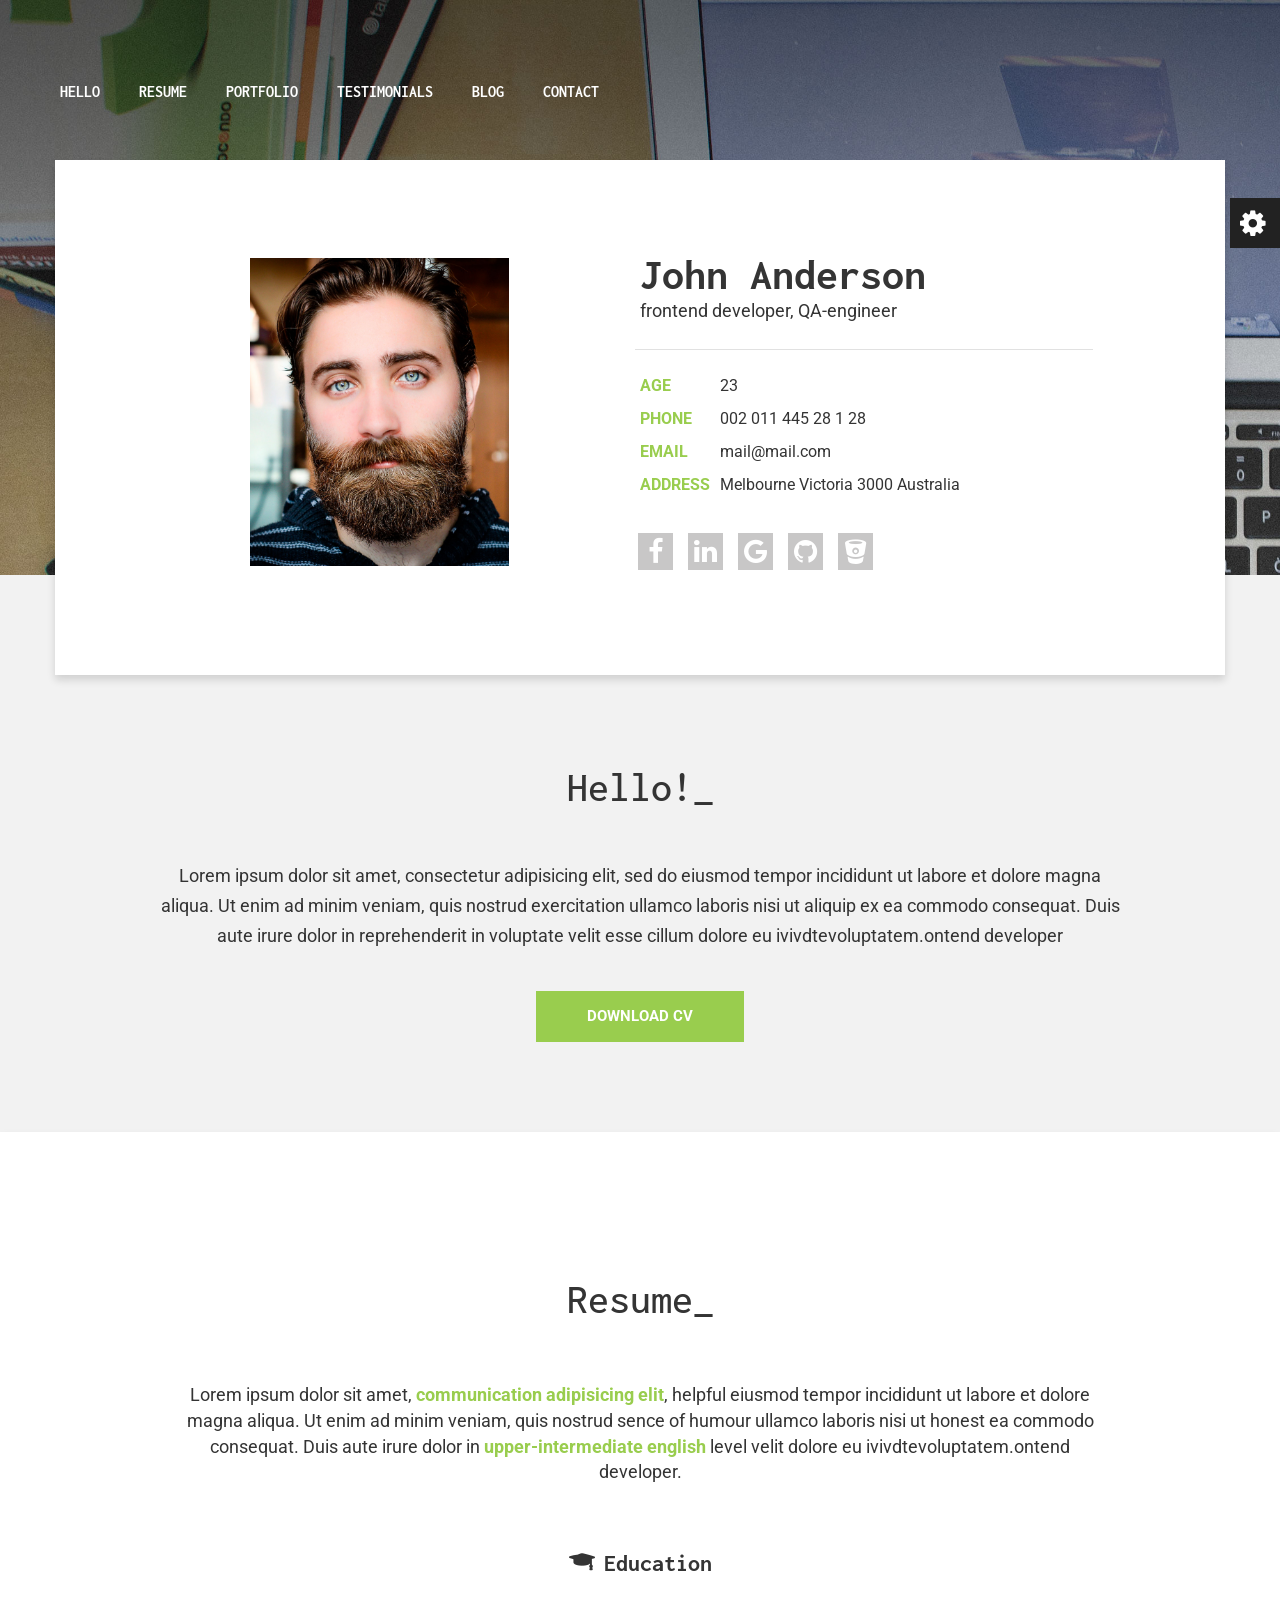
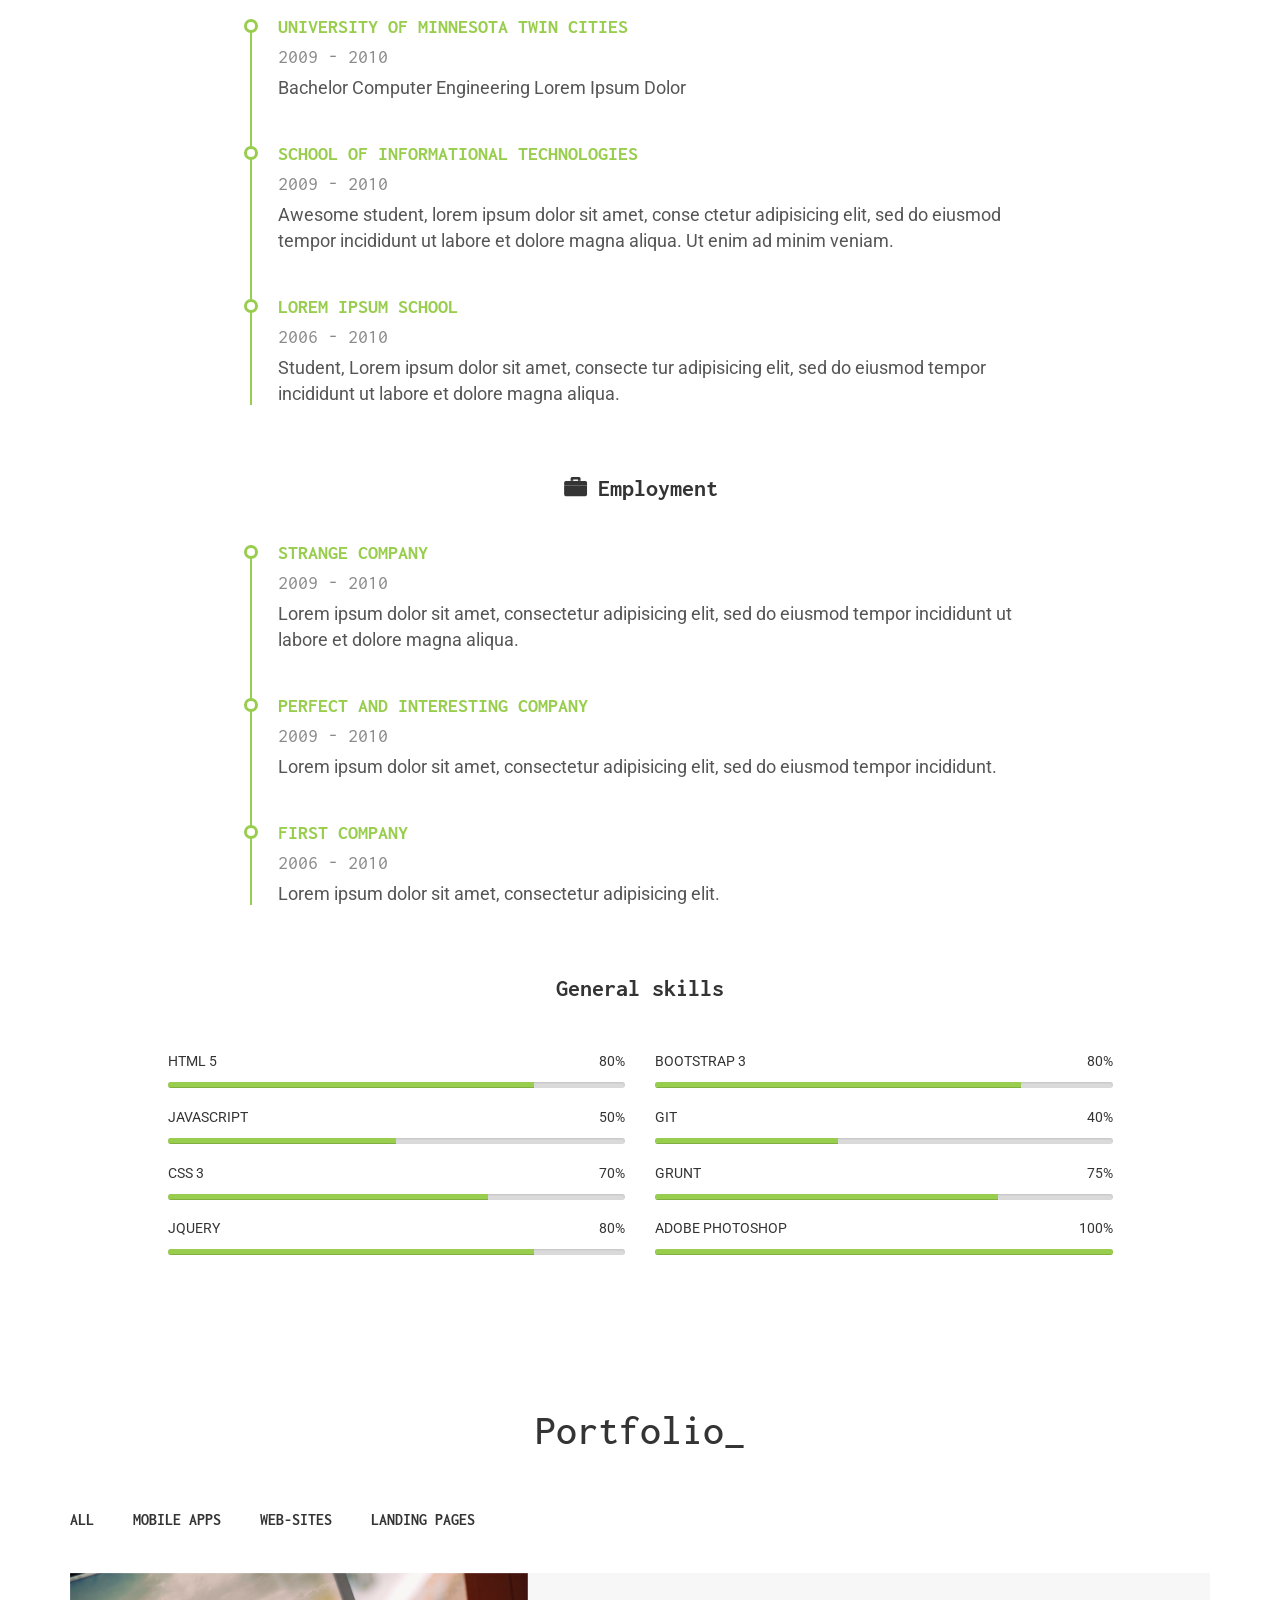
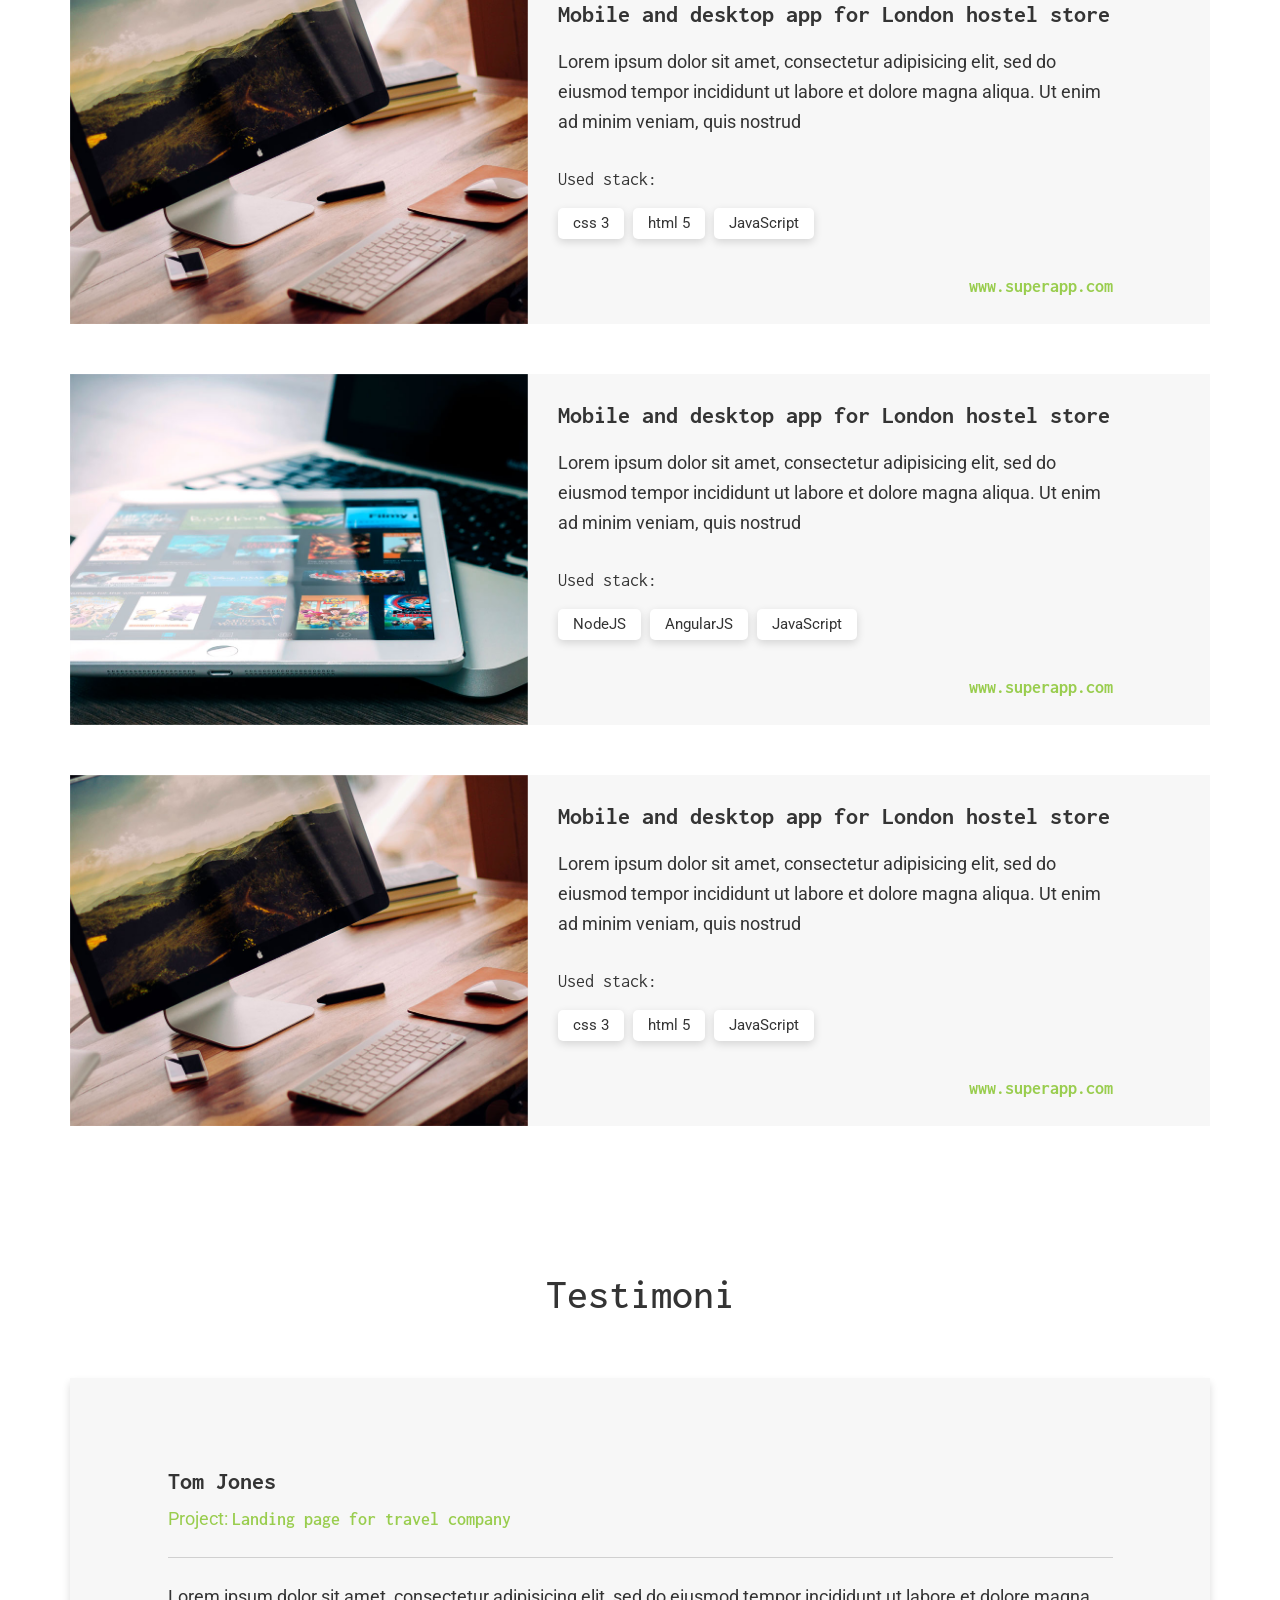
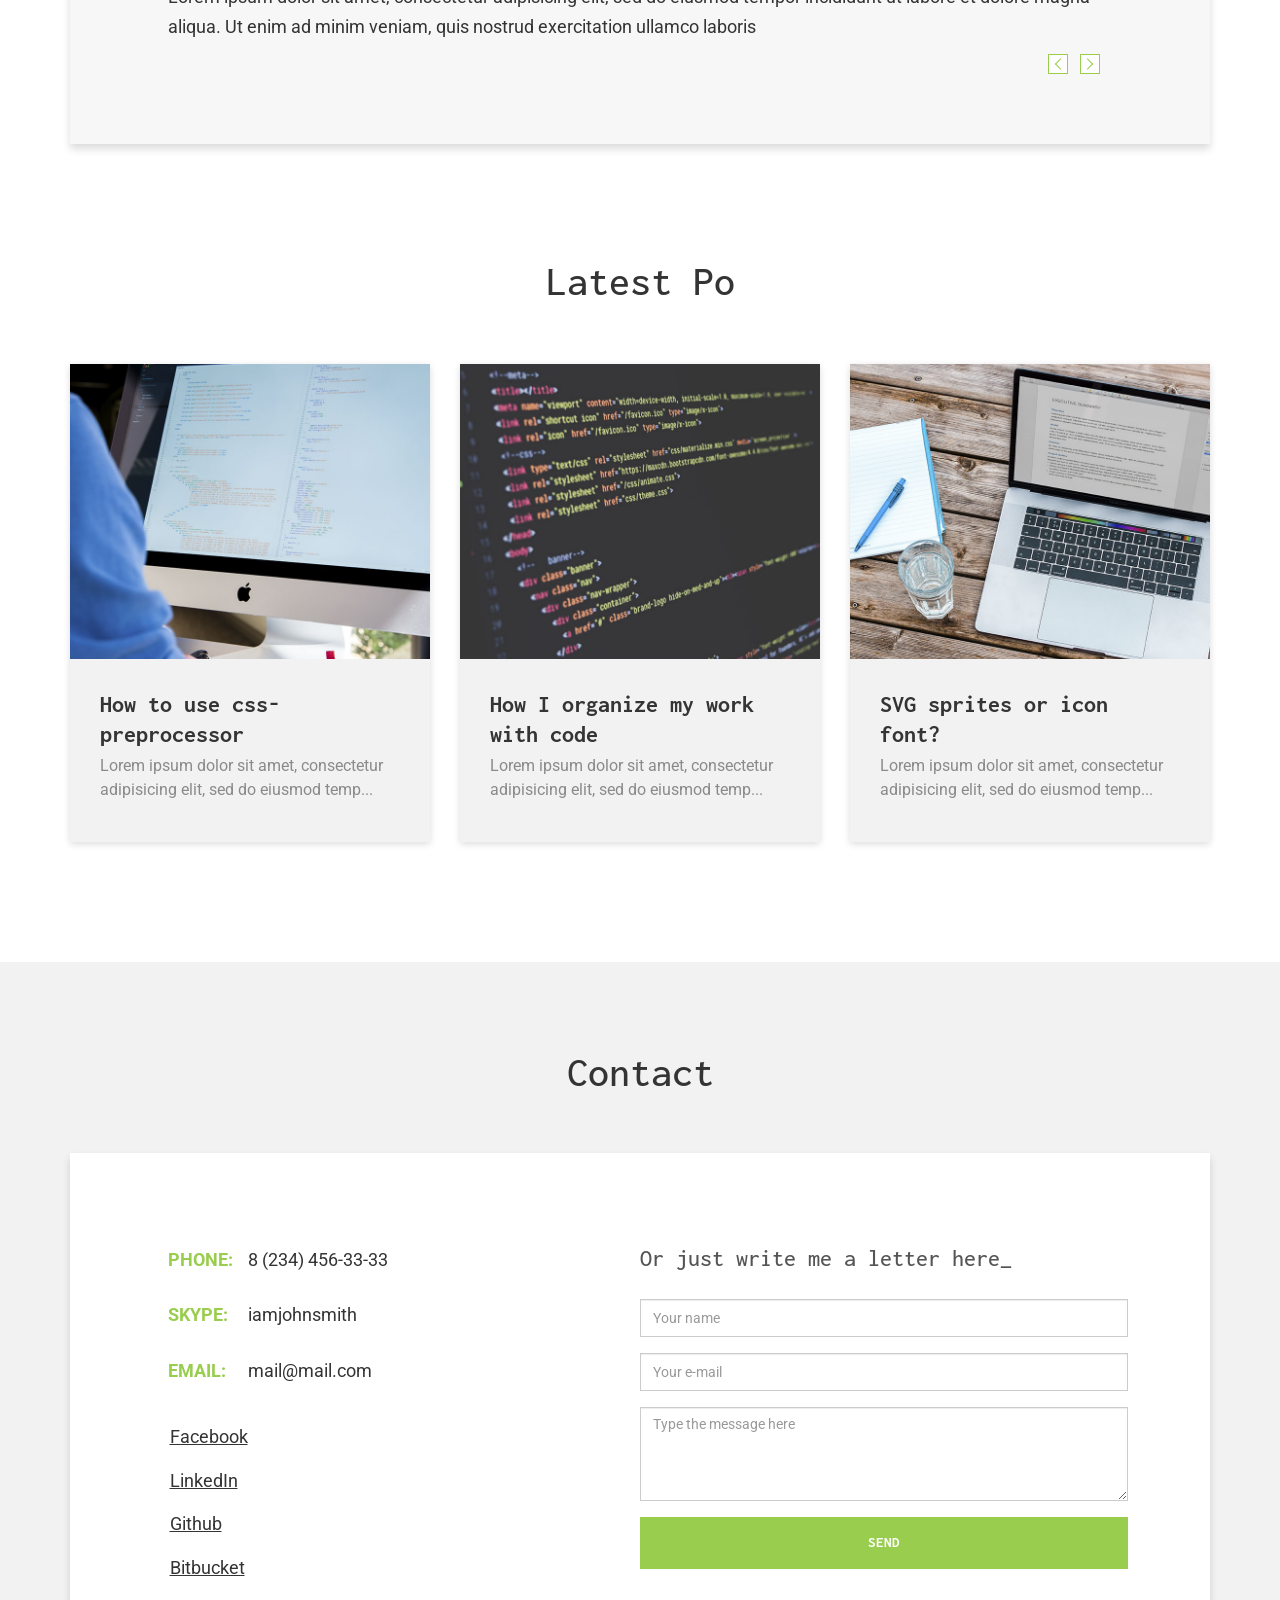
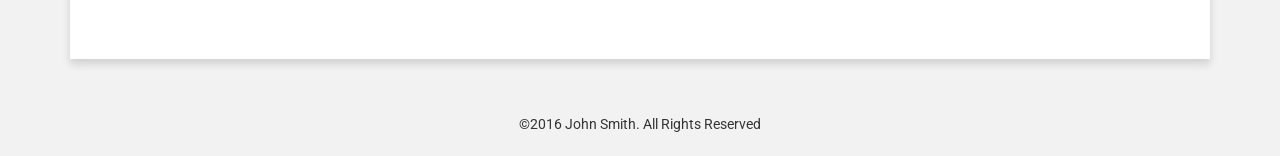
==== index.htm @ 1d76e01c "first commit" ====
<!DOCTYPE html>
<html lang="en">
<head>
  <meta charset="utf-8">
  <meta http-equiv="X-UA-Compatible" content="IE=edge">
  <meta name="viewport" content="width=device-width, initial-scale=1">
  <meta name="description" content="">
  <meta name="author" content="">

  <title>Freelancer - Start Bootstrap Theme</title>

  <!-- Custom Fonts -->
  <link href="https://fonts.googleapis.com/css?family=Inconsolata:400,700|Roboto:100,400,700" rel="stylesheet">

  <!--Change the desired color scheme here. We have violet, red, blue green and light green-->
  <link rel="stylesheet" href="css/lightgreen.css">
  <!--<link rel="alternate stylesheet" title="lightgreen" href="css/lightgreen.css">
  <link rel="alternate stylesheet" title="red" href="css/red.css">
  <link rel="alternate stylesheet" title="violet" href="css/violet.css">
  <link rel="alternate stylesheet" title="bluegreen" href="css/bluegreen.css">-->

  <!--Its magesty jQuery-->
  <script type="text/javascript" src="js/jquery.min.js"></script>

  <!-- Javascript for Bootstrap -->
  <script type="text/javascript" src="js/bootstrap.min.js"></script>

  <!-- Bootstrap validator -->
  <script type="text/javascript" src="js/validator.min.js"></script>

  <!-- Some vendor scripts -->
  <script src="js/jquery.waypoints.js" type="text/javascript"></script>

  <!-- ONLY FOR PREVIEW -->
  <script src="js/switcher.js" type="text/javascript"></script>

  <!-- Here is where out theme custom scripts live -->
  <script src="js/scripts.js" type="text/javascript"></script>

  <!-- HTML5 Shim and Respond.js IE8 support of HTML5 elements and media queries -->
  <!-- WARNING: Respond.js doesn't work if you view the page via file:// -->
  <!--[if lt IE 9]>
  <script src="https://oss.maxcdn.com/libs/html5shiv/3.7.0/html5shiv.js"></script>
  <script src="https://oss.maxcdn.com/libs/respond.js/1.4.2/respond.min.js"></script>
  <![endif]-->

</head>
<body class="index">
  <section id="menu" class="menu">
    <div class="menu__wrapper nav-fixed">
      <div class="container">
        <div class="row">
          <div class="menu-collapsed">
            <div class="bar visible-xs"></div>
            <nav>
              <ul>
                <li><a href="#hello">Hello</a></li>
                <li><a href="#resume">Resume</a></li>
                <li><a href="#portfolio">Portfolio</a></li>
                <li><a href="#testimonials">Testimonials</a></li>
                <li><a href="#blog">Blog</a></li>
                <li><a href="#contacts">Contact</a></li>
              </ul>
            </nav>
          </div>
        </div>
      </div>
    </div>
  </section>
  <section id="front" class="front">
    <div class="container">
      <div class="card   row">
        <div class="col-xs-10 col-xs-offset-1 col-sm-4 col-sm-offset-1 col-md-3 col-md-offset-2">
            <div class="row">
                <!-- <img class="front__image img-responsive" src="http://placehold.it/1487x1765" alt=""/> -->
                <img class="front__image img-responsive" src="img/img_portrait2.jpg" alt=""/>
            </div>
        </div>
        <div class="col-xs-10 col-xs-offset-1 col-sm-5 col-sm-offset-1 col-md-5 col-md-offset-1">
          <div class="row">
            <h1><strong>John Anderson</strong></h1>
            <p class="text-muted">frontend developer, QA-engineer</p>
          </div>
          <hr/>
          <div class="row">
            <dl class="dl-horizontal">
              <dt>Age</dt><dd>23</dd>
              <dt>Phone</dt><dd><a href="tel:00201144528128">002 011 445 28 1 28</a></dd>
              <dt>Email</dt><dd><a href="mailto:mail@mail.com">mail@mail.com</a></dd>
              <dt>Address</dt><dd>Melbourne Victoria 3000 Australia</dd>
            </dl>
          </div>
          <div class="row social_icons">
              <ul class="list-inline">
                  <li class="no_paddings">
                      <a href="https://www.facebook.com/" target="_blank">
                          <i class="fa fa-facebook fa-2x" aria-hidden="true"></i>
                      </a>
                  </li>
                  <li class="no_paddings">
                      <a href="https://www.linkedin.com/" target="_blank">
                          <i class="fa fa-linkedin fa-2x" aria-hidden="true"></i>
                      </a>
                  </li>
                  <li class="no_paddings">
                      <a href="https://plus.google.com/" target="_blank">
                          <i class="fa fa-google fa-2x" aria-hidden="true"></i>
                      </a>
                  </li>
                  <li class="no_paddings">
                      <a href="https://www.github.com/" target="_blank">
                          <i class="fa fa-github fa-2x" aria-hidden="true"></i>
                      </a>
                  </li>
                  <li class="no_paddings">
                      <a href="https://www.bitbucket.com/" target="_blank">
                          <i class="fa fa-bitbucket fa-2x" aria-hidden="true"></i>
                      </a>
                  </li>
              </ul>
          </div>
      </div>
      </div>
      <div class="row">
        <div id="hello" class="col-xs-10 col-xs-offset-1 intro_text">
          <h2 id="hello_header">Hello!_</h2>
          <div class="row">
            <p>
                Lorem ipsum dolor sit amet, consectetur adipisicing elit, sed do eiusmod tempor incididunt ut labore et dolore magna aliqua.
                Ut enim ad minim veniam, quis nostrud exercitation ullamco laboris nisi ut aliquip ex ea commodo consequat.
                Duis aute irure dolor in reprehenderit in voluptate velit esse cillum dolore eu ivivdtevoluptatem.ontend developer
            </p>
            <div class="download_cv_block">
              <a href="#" class="btn btn-primary">
                Download CV
              </a>
            </div>
          </div>
        </div>
      </div>
    </div>
  </section>

  <section id="resume" class="employment_and_edu_block">
    <div class="container">
      <h2 id="resume_header" class="text-center">Resume_</h2>
      <div class="row">
        <div class="col-xs-10 col-xs-offset-1">
          <p class="employment_and_edu_block__heading-text">
            Lorem ipsum dolor sit amet, <span class="accent_font">communication adipisicing elit</span>, helpful eiusmod tempor incididunt ut labore et dolore magna aliqua.
            Ut enim ad minim veniam, quis nostrud sence of humour ullamco laboris nisi ut honest ea commodo consequat.
            Duis aute irure dolor in <span class="accent_font">upper-intermediate english</span> level velit  dolore eu ivivdtevoluptatem.ontend developer.
          </p>
        </div>
      </div>
      <div class="row">
        <div class="education_info col-xs-8 col-xs-offset-2">
          <h3 class="resume-subheader resume-subheader--edu">Education</h3>
          <div class="cv-block">
            <h4 class="cv-block__header">University of Minnesota Twin Cities </h4>
            <p class="dates">
                2009 - 2010
            </p>
            <p>Bachelor Computer Engineering Lorem Ipsum Dolor</p>
          </div>
          <div class="cv-block">
            <h4 class="cv-block__header">School of Informational technologies</h4>
            <p class="dates">
                2009 - 2010
            </p>
            <p>Awesome student, lorem ipsum dolor sit amet, conse ctetur adipisicing elit, sed do eiusmod tempor incididunt ut labore et dolore magna aliqua. Ut enim ad minim veniam.</p>
          </div>

          <div class="cv-block">
            <h4 class="cv-block__header">Lorem Ipsum School</h4>
            <p class="dates">
                2006 - 2010
            </p>
            <p>Student, Lorem ipsum dolor sit amet, consecte tur adipisicing elit, sed do eiusmod tempor incididunt ut labore et dolore magna aliqua.</p>
          </div>
        </div>
        <div class="jobs-info col-xs-8 col-xs-offset-2">
          <h3 class="resume-subheader resume-subheader--jobs">Employment</h3>
          <div class="cv-block">
            <h4 class="cv-block__header">Strange company</h4>
            <p class="dates">
                2009 - 2010
            </p>
            <p>Lorem ipsum dolor sit amet, consectetur adipisicing elit, sed do eiusmod tempor incididunt ut labore et dolore magna aliqua.</p>
          </div>
          <div class="cv-block">
            <h4 class="cv-block__header">Perfect and Interesting company</h4>
            <p class="dates">
                2009 - 2010
            </p>
            <p>Lorem ipsum dolor sit amet, consectetur adipisicing elit, sed do eiusmod tempor incididunt.</p>
          </div>
          <div class="cv-block">
            <h4 class="cv-block__header">First company</h4>
            <p class="dates">
                2006 - 2010
            </p>
            <p>Lorem ipsum dolor sit amet, consectetur adipisicing elit.</p>
          </div>
        </div>
      </div>

      <div class="skill-set row   js-skill-set">
        <h3 class="skill-set__header">General skills</h3>
        <div class="col-xs-10 col-xs-offset-1 col-sm-5 col-sm-offset-1">
          <div class="progress_skill">
            <div>
              <p>
                <span class="skill_item">HTML 5</span>
                <span class="skill_value">80%</span>
              </p>
            </div>
            <div>
              <div class="progress">
                <div class="progress-bar" role="progressbar" aria-valuenow="80" aria-valuemin="0" aria-valuemax="100">
                </div>
              </div>
            </div>
          </div>
          <div class="progress_skill">
            <div>
              <p>
                <span class="skill_item">JavaScript</span>
                <span class="skill_value">50%</span>
              </p>
            </div>
            <div>
              <div class="progress">
                <div class="progress-bar" role="progressbar" aria-valuenow="50" aria-valuemin="0" aria-valuemax="100">
                </div>
              </div>
            </div>
          </div>
          <div class="progress_skill">
            <div>
              <p>
                <span class="skill_item">CSS 3</span>
                <span class="skill_value">70%</span>
              </p>
            </div>
            <div>
              <div class="progress">
                <div class="progress-bar" role="progressbar" aria-valuenow="70" aria-valuemin="0" aria-valuemax="100">
                </div>
              </div>
            </div>
          </div>

          <div class="progress_skill">
            <div>
              <p>
                <span class="skill_item">jQuery</span>
                <span class="skill_value">80%</span>
              </p>
            </div>
            <div>
              <div class="progress">
                <div class="progress-bar" role="progressbar" aria-valuenow="80" aria-valuemin="0" aria-valuemax="100" >
                </div>
              </div>
            </div>
          </div>
        </div>
        <div class="col-xs-10 col-xs-offset-1 col-sm-5 col-sm-offset-0">

          <div class="progress_skill">
            <div>
              <p>
                <span class="skill_item">Bootstrap 3</span>
                <span class="skill_value">80%</span>
              </p>
            </div>
            <div>
              <div class="progress">
                <div class="progress-bar" role="progressbar" aria-valuenow="80" aria-valuemin="0" aria-valuemax="100">
                </div>
              </div>
            </div>
          </div>

          <div class="progress_skill">
            <div>
              <p>
                <span class="skill_item">Git</span>
                <span class="skill_value">40%</span>
              </p>
            </div>
            <div>
              <div class="progress">
                <div class="progress-bar" role="progressbar" aria-valuenow="40" aria-valuemin="0" aria-valuemax="100" >
                </div>
              </div>
            </div>
          </div>

          <div class="progress_skill">
            <div>
              <p>
                <span class="skill_item">Grunt</span>
                <span class="skill_value">75%</span>
              </p>
            </div>
            <div>
              <div class="progress">
                <div class="progress-bar" role="progressbar" aria-valuenow="75" aria-valuemin="0" aria-valuemax="100">
                </div>
              </div>
            </div>
          </div>

          <div class="progress_skill">
            <div>
              <p>
                <span class="skill_item">Adobe Photoshop</span>
                <span class="skill_value">100%</span>
              </p>
            </div>
            <div>
              <div class="progress">
                <div class="progress-bar" role="progressbar" aria-valuenow="100" aria-valuemin="0" aria-valuemax="100">
                </div>
              </div>
            </div>
          </div>
        </div>
      </div>
    </div>
  </section>

  <section id="portfolio" class="portfolio_block">
    <div class="container">
      <div class="row">
        <div class="col-xs-12">
          <h2 id="portfolio_header" class="text-center">Portfolio_</h2>
          <div class="portfolio_menu row">
              <div class="col-xs-12">
                  <ul class="list-inline list-unstyled">
                      <li><a href="#" data-portfolio-target-tag="all">All</a></li>
                      <li><a href="#" data-portfolio-target-tag="mobile apps">Mobile apps</a></li>
                      <li><a href="#" data-portfolio-target-tag="web-sites">Web-sites</a></li>
                      <li><a href="#" data-portfolio-target-tag="landing-pages">Landing pages</a></li>
                  </ul>
              </div>
          </div>

          <div class="portfolio_items">
            <div class="item row   js-portfolio-item" data-portfolio-tag="web-sites">
              <div class="item__bg"></div>
              <div class="portfolio_pic col-xs-12 col-sm-5">
                <div class="hover-mask">
                  <a href="#" title="" data-toggle="modal" data-target="#portfolio-modal">
                    <img class="img-responsive" src="img/portfolio-proj-1.jpg" alt=""/>
                    <!-- <img class="img-responsive" src="http://placehold.it/938x719" alt=""/> -->
                    <h2><i class="fa fa-search-plus" aria-hidden="true"></i></h2>
                  </a>
                </div>
              </div>
              <div class="portfolio_details col-xs-12 col-sm-6">
                <h3 class="portfolio_title">Mobile and desktop app for London hostel store</h3>
                <p class="portfolio_description">
                  Lorem ipsum dolor sit amet, consectetur adipisicing elit,
                  sed do eiusmod tempor incididunt ut labore et dolore magna aliqua. Ut enim ad minim veniam, quis nostrud
                </p>
                <div class="portfolio_stack">
                  <p>Used stack:</p>
                  <ul class="list-inline">
                    <li>css 3</li>
                    <li>html 5</li>
                    <li>JavaScript</li>
                  </ul>
                </div>
                <a class="portfolio_link" href="http://www.superapp.com" target="_blank">www.superapp.com</a>
              </div>
            </div>
            <div class="item row   js-portfolio-item" data-portfolio-tag="mobile apps">
              <div class="item__bg"></div>
              <div class="portfolio_pic col-xs-12 col-sm-5">
                <div class="hover-mask">
                  <a href="#" title="" data-toggle="modal" data-target="#portfolio-modal">
                    <img class="img-responsive" src="img/portfolio-proj-2.jpg" alt=""/>
                    <!-- <img class="img-responsive" src="http://placehold.it/938x719" alt=""/> -->
                    <h2><i class="fa fa-search-plus" aria-hidden="true"></i></h2>
                  </a>
                </div>
              </div>
              <div class="portfolio_details col-xs-12 col-sm-6">
                <h3 class="portfolio_title">Mobile and desktop app for London hostel store</h3>
                <p class="portfolio_description">
                  Lorem ipsum dolor sit amet, consectetur adipisicing elit,
                  sed do eiusmod tempor incididunt ut labore et dolore magna aliqua. Ut enim ad minim veniam, quis nostrud
                </p>
                <div class="portfolio_stack">
                  <p>Used stack:</p>
                  <ul class="list-inline">
                    <li>NodeJS</li>
                    <li>AngularJS</li>
                    <li>JavaScript</li>
                  </ul>
                </div>
                <a class="portfolio_link" href="http://www.superapp.com" target="_blank">www.superapp.com</a>
              </div>
            </div>
            <div class="item row   js-portfolio-item" data-portfolio-tag="landing-pages">
              <div class="item__bg"></div>
              <div class="portfolio_pic col-xs-12 col-sm-5">
                <div class="hover-mask">
                  <a href="#" title="" data-toggle="modal" data-target="#portfolio-modal">
                    <img class="img-responsive" src="img/portfolio-proj-1.jpg" alt=""/>
                    <!-- <img class="img-responsive" src="http://placehold.it/938x719" alt=""/> -->
                    <h2><i class="fa fa-search-plus" aria-hidden="true"></i></h2>
                  </a>
                </div>
              </div>
              <div class="portfolio_details col-xs-12 col-sm-6">
                <h3 class="portfolio_title">Mobile and desktop app for London hostel store</h3>
                <p class="portfolio_description">
                  Lorem ipsum dolor sit amet, consectetur adipisicing elit,
                  sed do eiusmod tempor incididunt ut labore et dolore magna aliqua. Ut enim ad minim veniam, quis nostrud
                </p>
                <div class="portfolio_stack">
                  <p>Used stack:</p>
                  <ul class="list-inline">
                    <li>css 3</li>
                    <li>html 5</li>
                    <li>JavaScript</li>
                  </ul>
                </div>
                <a class="portfolio_link" href="http://www.superapp.com" target="_blank">www.superapp.com</a>
              </div>
            </div>
          </div>
        </div>
      </div>
    </div>
  </section>

  <section id="testimonials" class="testimonials_block">
    <div class="container">
      <h2 id="testimonials_header" class="text-center">Testimonials_</h2>
      <div class="card">
        <div id="reviews" class="reviews row">
          <div class="review col-xs-10 col-xs-offset-1">
            <h3 class="reviewer">Tom Jones</h3>
            <p class="review_project">Project: <a href="#" class="accent_font">Landing page for travel company</a></p>
            <hr/>
            <div class="review_text">
              <p>
                Lorem ipsum dolor sit amet, consectetur adipisicing elit, sed do eiusmod tempor incididunt ut labore et dolore magna aliqua.
                Ut enim ad minim veniam, quis nostrud exercitation ullamco laboris
              </p>
            </div>
          </div>
          <div class="review col-xs-10 col-xs-offset-1">
            <h3 class="reviewer">Martha Hanx</h3>
            <p class="review_project">Project: <a href="#" class="accent_font">Viper-pit reverse-engineering</a></p>
            <hr/>
            <div class="review_text">
              <p>
                Lorem ipsum dolor sit amet, consectetur adipisicing elit, sed do eiusmod tempor incididunt ut labore et dolore magna aliqua.
                Ut enim ad minim veniam, quis nostrud exercitation ullamco laboris and Lorem ipsum dolor sit amet, consectetur adipisicing elit, sed do eiusmod tempor incididunt ut labore et dolore magna aliqua.
                Ut enim ad minim veniam, quis nostrud exercitation ullamco laboris
              </p>
            </div>
          </div>
        </div>
        <div class="review_buttons">
          <div class="col-xs-10 col-xs-offset-1 text-right">
            <a class="review-btn review-btn--left   js-review-btn-left">
              <span class="review-btn__arrow review-btn__arrow--top"></span>
              <span class="review-btn__arrow review-btn__arrow--bottom"></span>
            </a>
            <a class="review-btn review-btn--right   js-review-btn-right">
              <span class="review-btn__arrow review-btn__arrow--top"></span>
              <span class="review-btn__arrow review-btn__arrow--bottom"></span>
            </a>
          </div>
        </div>
      </div>
    </div>
  </section>

  <section id="blog" class="blog_block">
    <div class="container">
      <h2 id="blog_header" class="blog_block__header text-center">Latest Posts_</h2>
    </div>
    <div class="container">
      <div class="row">
        <div class="col-md-4 col-sm-6">
          <a href="blog.html" class="blog-card">
            <figure class="blog-card__image">
              <img src="img/blog-1.jpg" alt="">
              <!-- <img src="http://placehold.it/1487x1765" alt=""> -->
            </figure>
            <div class="blog-card__body">
              <h4 class="blog-card__header">
                How to use css-preprocessor
              </h4>
              <p class="blog-card__text">
                Lorem ipsum dolor sit amet, consectetur adipisicing elit, sed do eiusmod temp...
              </p>
            </div>
          </a>
        </div>
        <div class="col-md-4 col-sm-6">
          <a href="blog.html" class="blog-card">
            <figure class="blog-card__image">
              <img src="img/blog-2.jpg" alt="">
              <!-- <img src="http://placehold.it/1487x1765" alt=""> -->
            </figure>
            <div class="blog-card__body">
              <h4 class="blog-card__header">
                How I organize my work with code
              </h4>
              <p class="blog-card__text">
                Lorem ipsum dolor sit amet, consectetur adipisicing elit, sed do eiusmod temp...
              </p>
            </div>
          </a>
        </div>
        <div class="col-md-4 col-sm-6">
          <a href="blog.html" class="blog-card">
            <figure class="blog-card__image">
              <img src="img/blog-3.jpg" alt="">
              <!-- <img src="http://placehold.it/1487x1765" alt=""> -->
            </figure>
            <div class="blog-card__body">
              <h4 class="blog-card__header">
                SVG sprites or icon </br> font?
              </h4>
              <p class="blog-card__text">
                Lorem ipsum dolor sit amet, consectetur adipisicing elit, sed do eiusmod temp...
              </p>
            </div>
          </a>
        </div>
      </div>
    </div>
  </section>

  <section id="contacts" class="contacts_block">
    <div class="container">
      <h2 id="contacts_header" class="text-center header_color_special">Contact me_</h2>
      <div class="card">
        <div class="reviews row">
          <div class="contacts_links col-xs-10 col-xs-offset-1 col-sm-5 col-sm-offset-1 col-md-4">
            <div class="row">
              <div class="col-xs-7 col-sm-12">
                <dl class="dl-horizontal">
                  <dt>Phone:</dt><dd><a href="tel:82344563333">8 (234) 456-33-33</a></dd>
                  <dt>Skype:</dt><dd><a href="skype:iamjohnsmith">iamjohnsmith</a></dd>
                  <dt>Email:</dt><dd><a href="mailto:mail@mail.com">mail@mail.com</a></dd>
                </dl>
              </div>
              <div class="col-xs-5 col-sm-12 social_links">
                <ul class="list-unstyled text-xs-right text-sm-left">
                  <li><a href="#">Facebook</a></li>
                  <li><a href="#">LinkedIn</a></li>
                  <li><a href="#">Github</a></li>
                  <li><a href="#">Bitbucket</a></li>
                </ul>
              </div>
            </div>
          </div>
          <div class="contact_form contact_form col-xs-10 col-xs-offset-1 col-sm-5 col-sm-offset-0 col-md-5 col-md-offset-1">
            <div class="row">
              <h3>Or just write me a letter here_</h3>
            </div>
            <div class="row">
              <form id="contact-form" method="get" action="/mail.php" class="form-horizontal" data-toggle="validator" data-disable="false">
                <div class="form-group">
                  <div class="col-xs-12">
                    <input type="text" id="name-input" name="name" class="form-control" placeholder="Your name" data-error="Please, enter your name" required>
                    <div class="help-block with-errors"></div>
                  </div>
                </div>
                <div class="form-group">
                  <div class="col-xs-12">
                    <input type="email" id="email-input" name="e-mail" class="form-control" placeholder="Your e-mail"  data-required-error="Please, enter your email" data-error="Please, enter your email as 'mail@mail.com'" required>
                    <div class="help-block with-errors"></div>
                  </div>
                </div>
                <div class="form-group">
                  <div class="col-xs-12">
                    <textarea class="form-control" id="message-input" name="message" placeholder="Type the message here" rows="4" data-error="Please, enter your message" required></textarea>
                    <div class="help-block with-errors"></div>
                  </div>
                </div>
                <div class="form-group">
                  <div class="col-xs-12">
                    <input type="submit" class="btn btn-primary btn-block" value="Send">
                    <div id="form-submit-errors" class="help-block with-errors"></div>
                  </div>
                </div>
              </form>
            </div>
          </div>
        </div>
      </div>
    </div>
  </section>

  <footer class="footer">
      <div class="container">
          <div>
              <div class="row">
                  <div class="col-xs-12">
                      <p class="small text-center">&copy;2016 John Smith. All Rights Reserved</p>
                  </div>
              </div>
          </div>
      </div>
  </footer>

  <div class="modal fade" id="portfolio-modal" tabindex="-1" role="dialog" aria-labelledby="portfolio-modal-label">
      <div class="modal-dialog" role="document">
          <div class="modal-content">
              <div class="modal-header">
                  <button type="button" class="close" data-dismiss="modal" aria-label="Close"><span aria-hidden="true">&times;</span></button>
              </div>
              <div class="modal-body">
                  <div class="row">
                      <div class="col-xs-12">
                          <h3 class="modal-title" id="portfolio-modal-label"></h3>
                      </div>
                  </div>

                  <div class="row">
                      <div class="col-xs-12 portfolio_modal_pic">
                           <img class="img-responsive" src="" alt=""/>
                      </div>
                      <div class="col-xs-12">
                          <p class="portfolio_description"></p>
                      </div>
                      <div class="col-xs-12">
                        <a class="portfolio_link" href="#" target="_blank"></a>
                      </div>
                  </div>
              </div>
              <div class="modal-footer">
                  <div class="portfolio_stack">
                      <p class="portfolio_stack_text">Used stack:</p>
                      <ul class="list-inline"></ul>
                  </div>
              </div>
          </div>
      </div>
  </div>

</body>
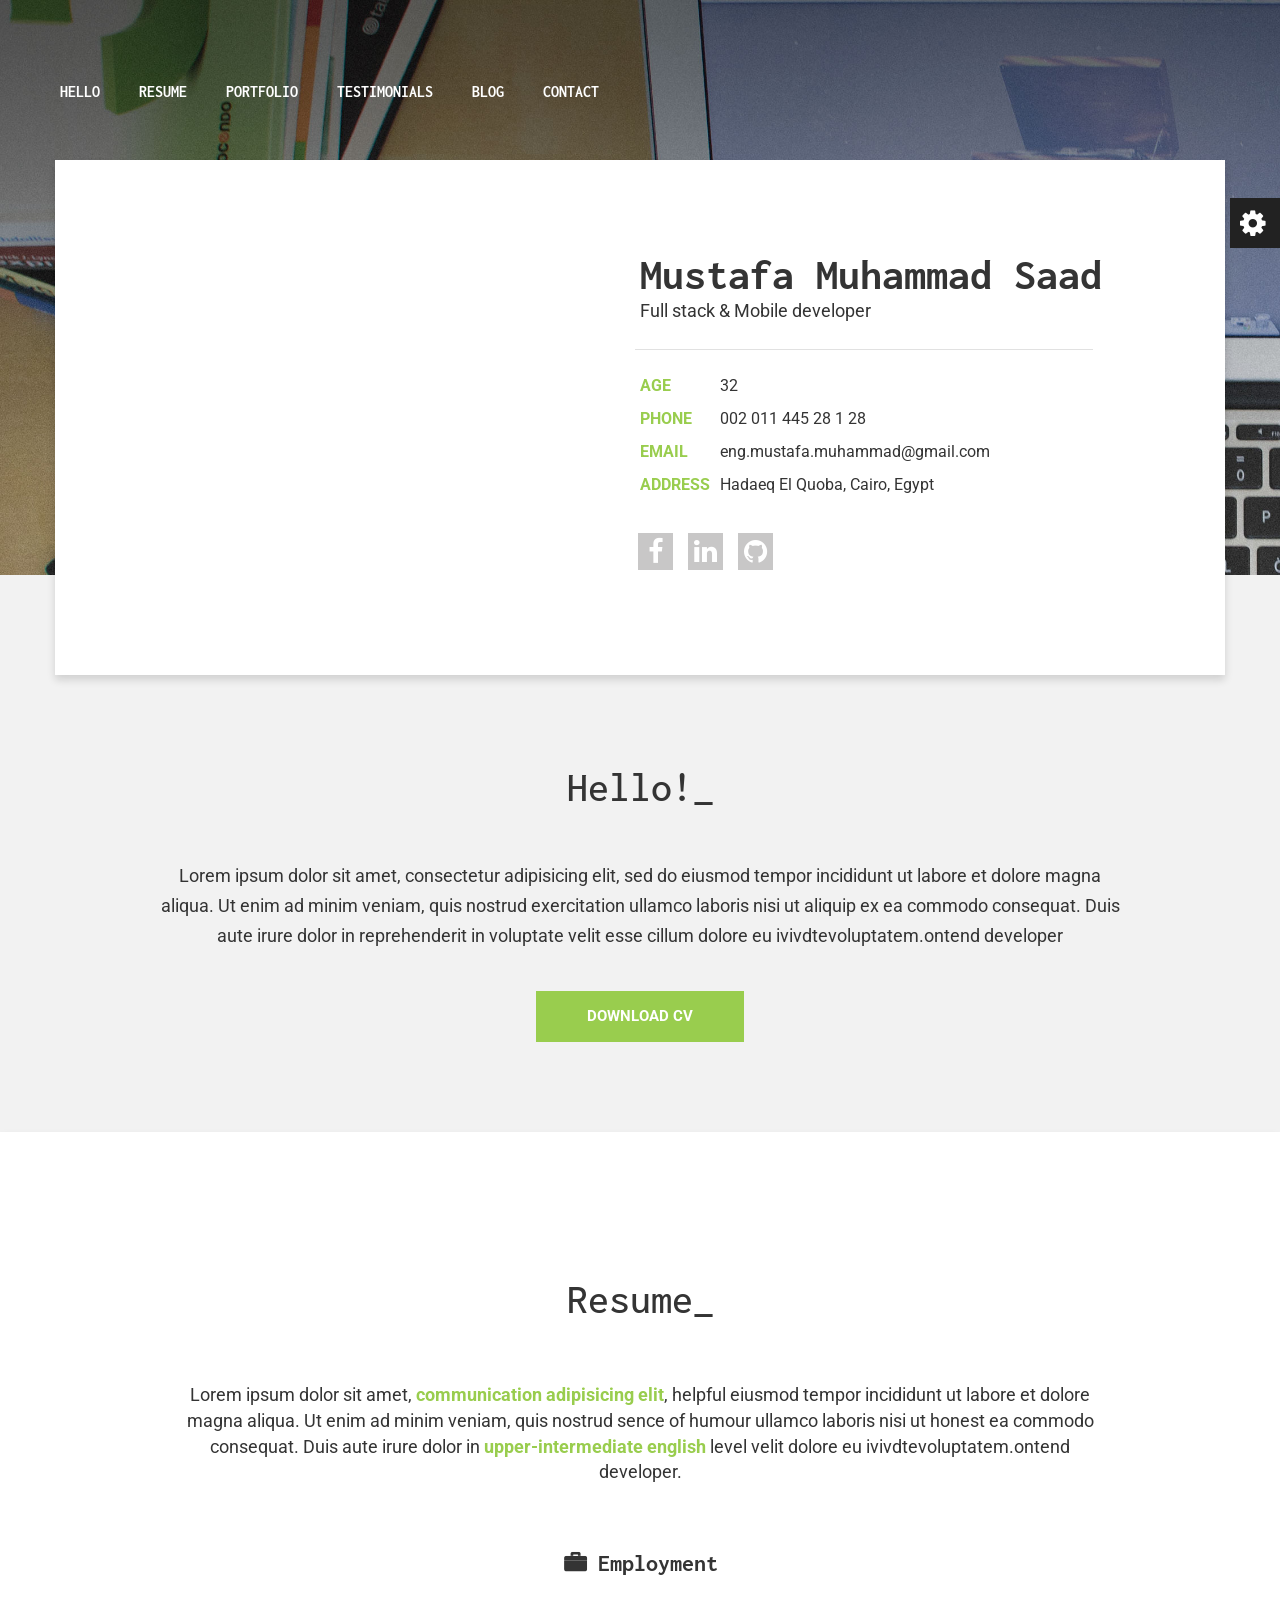
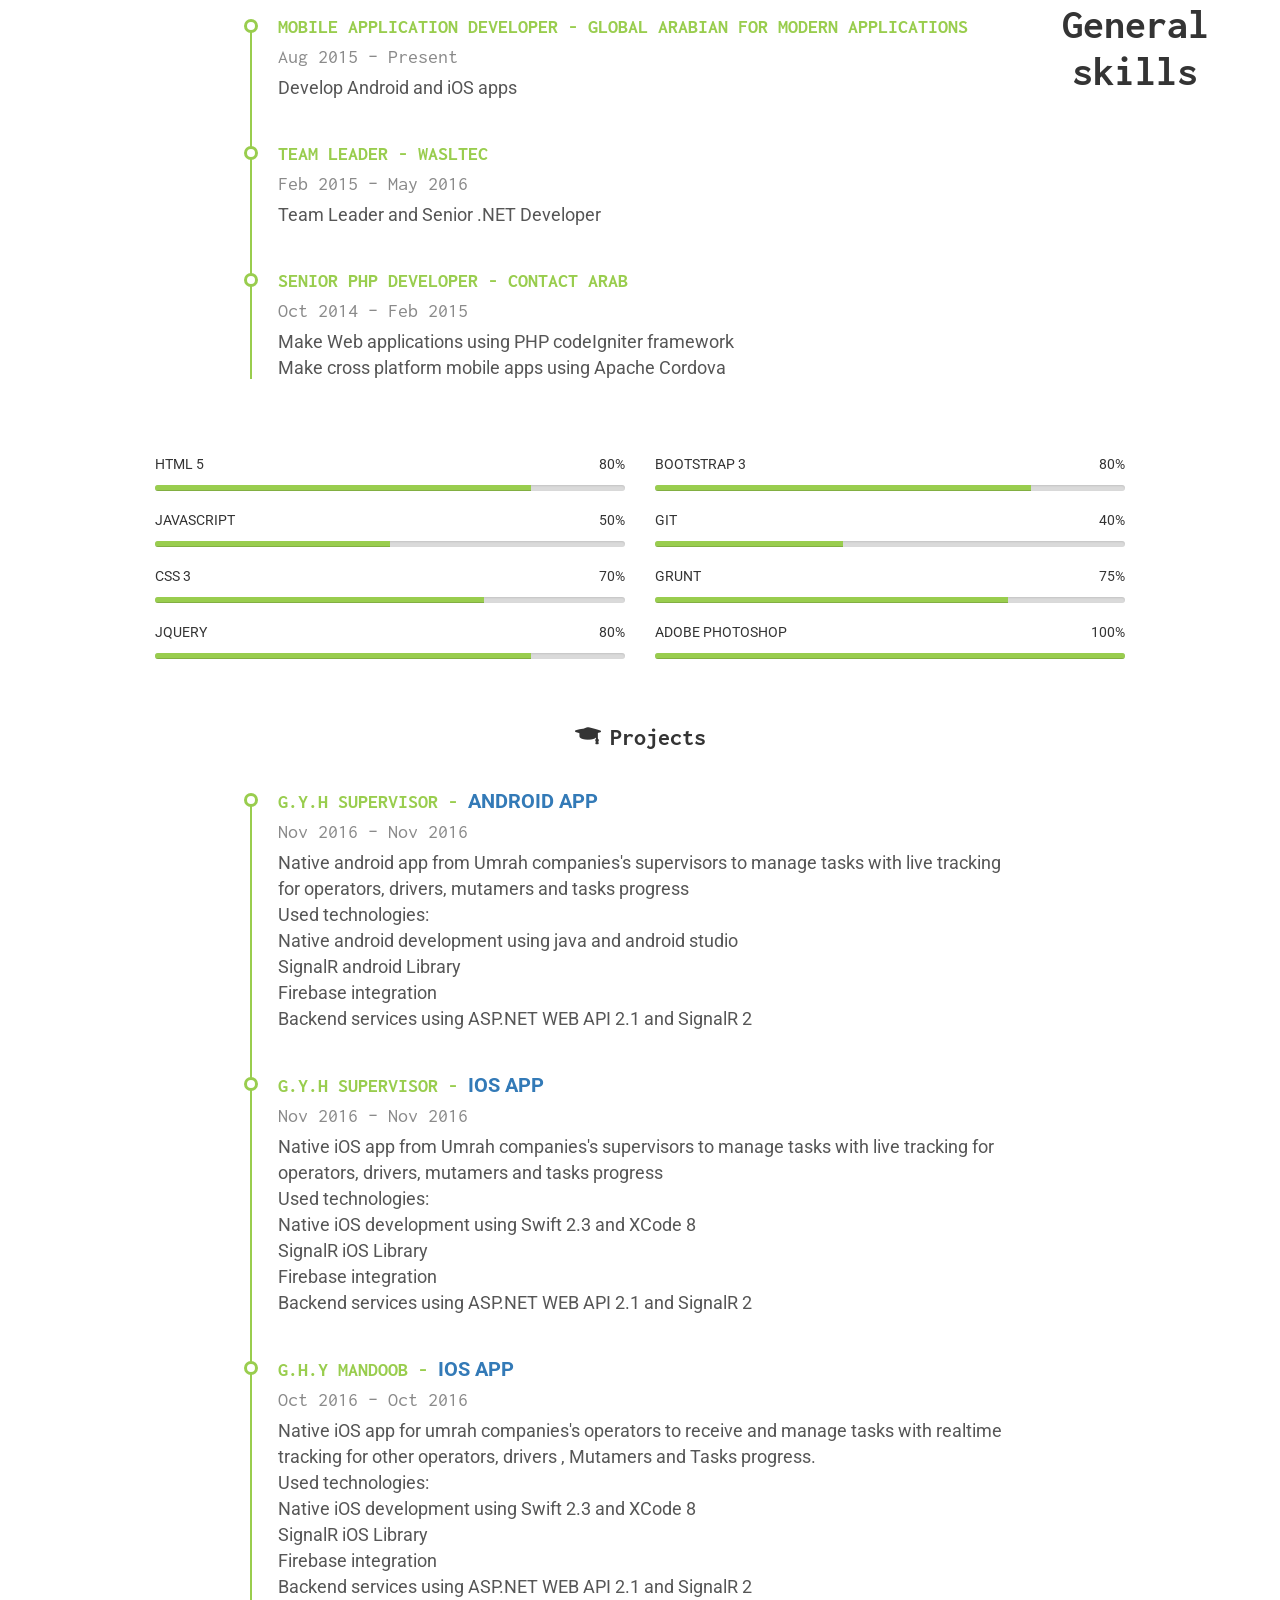
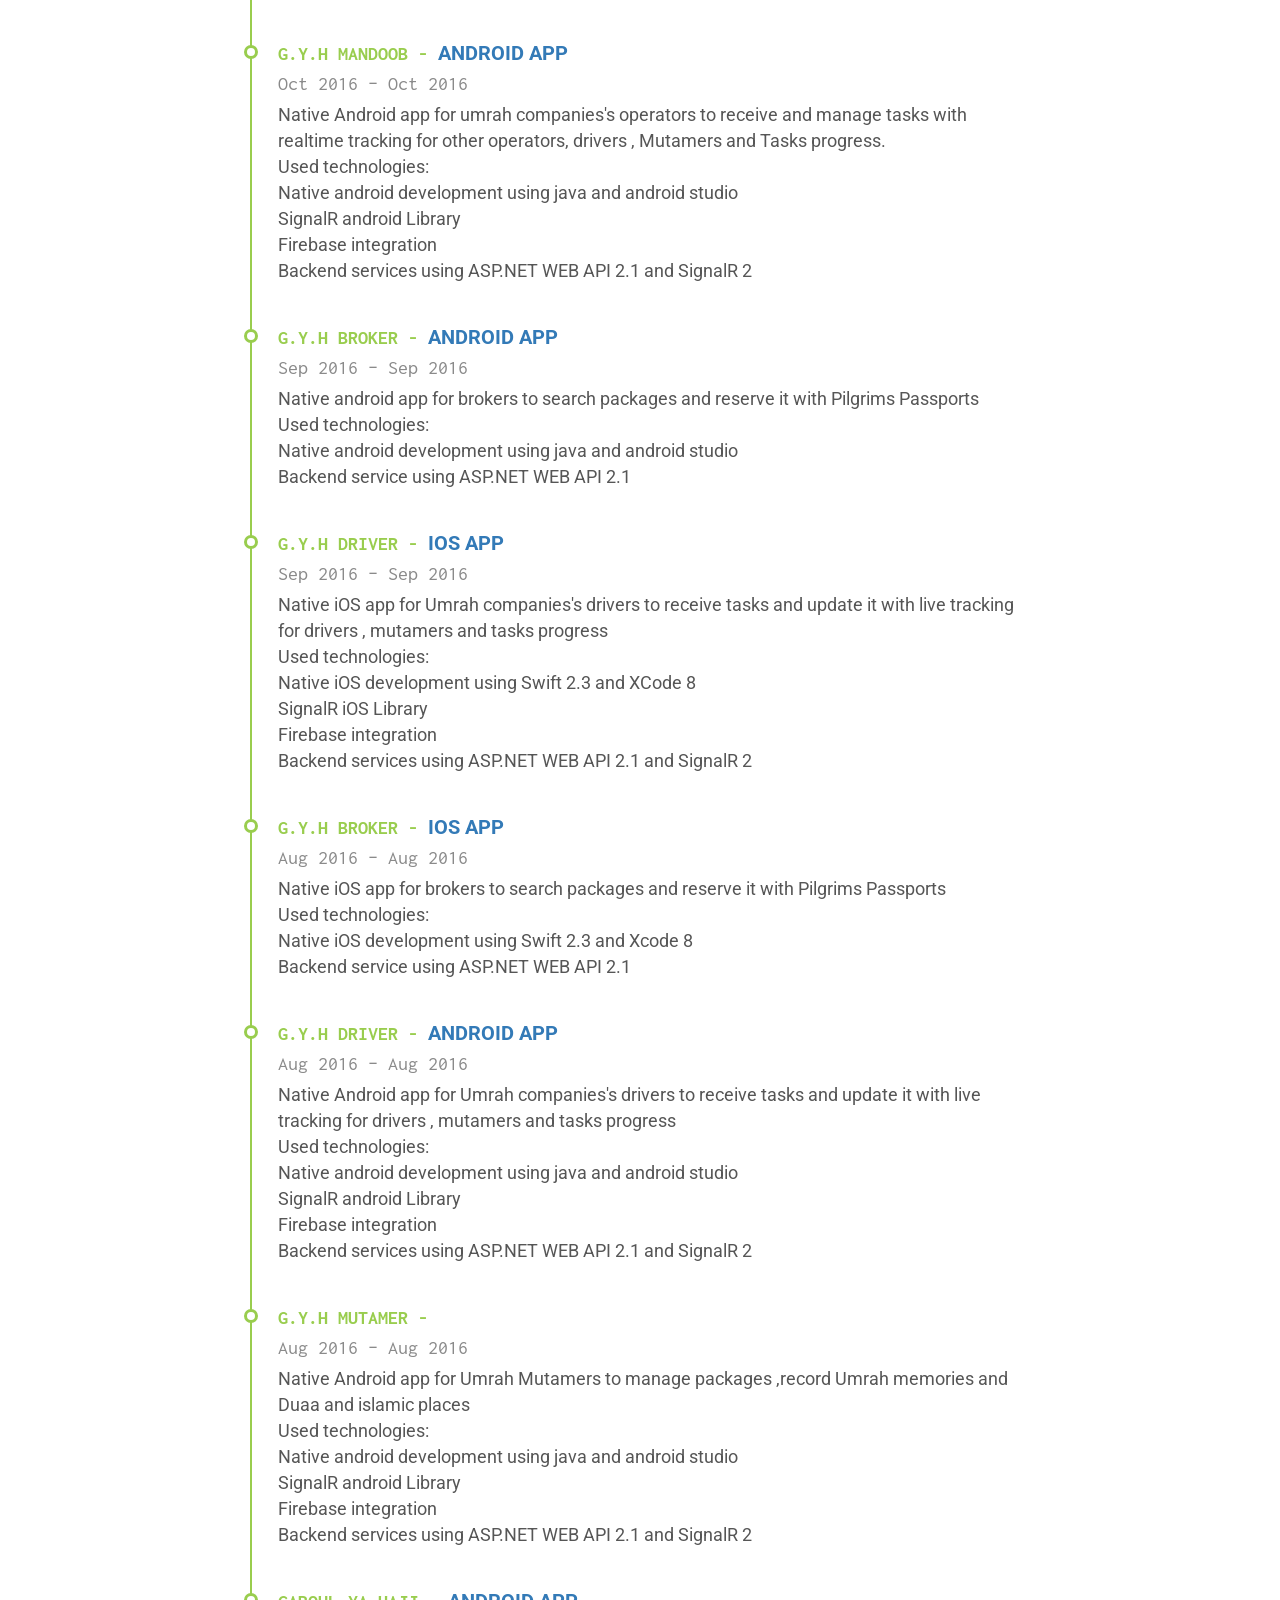
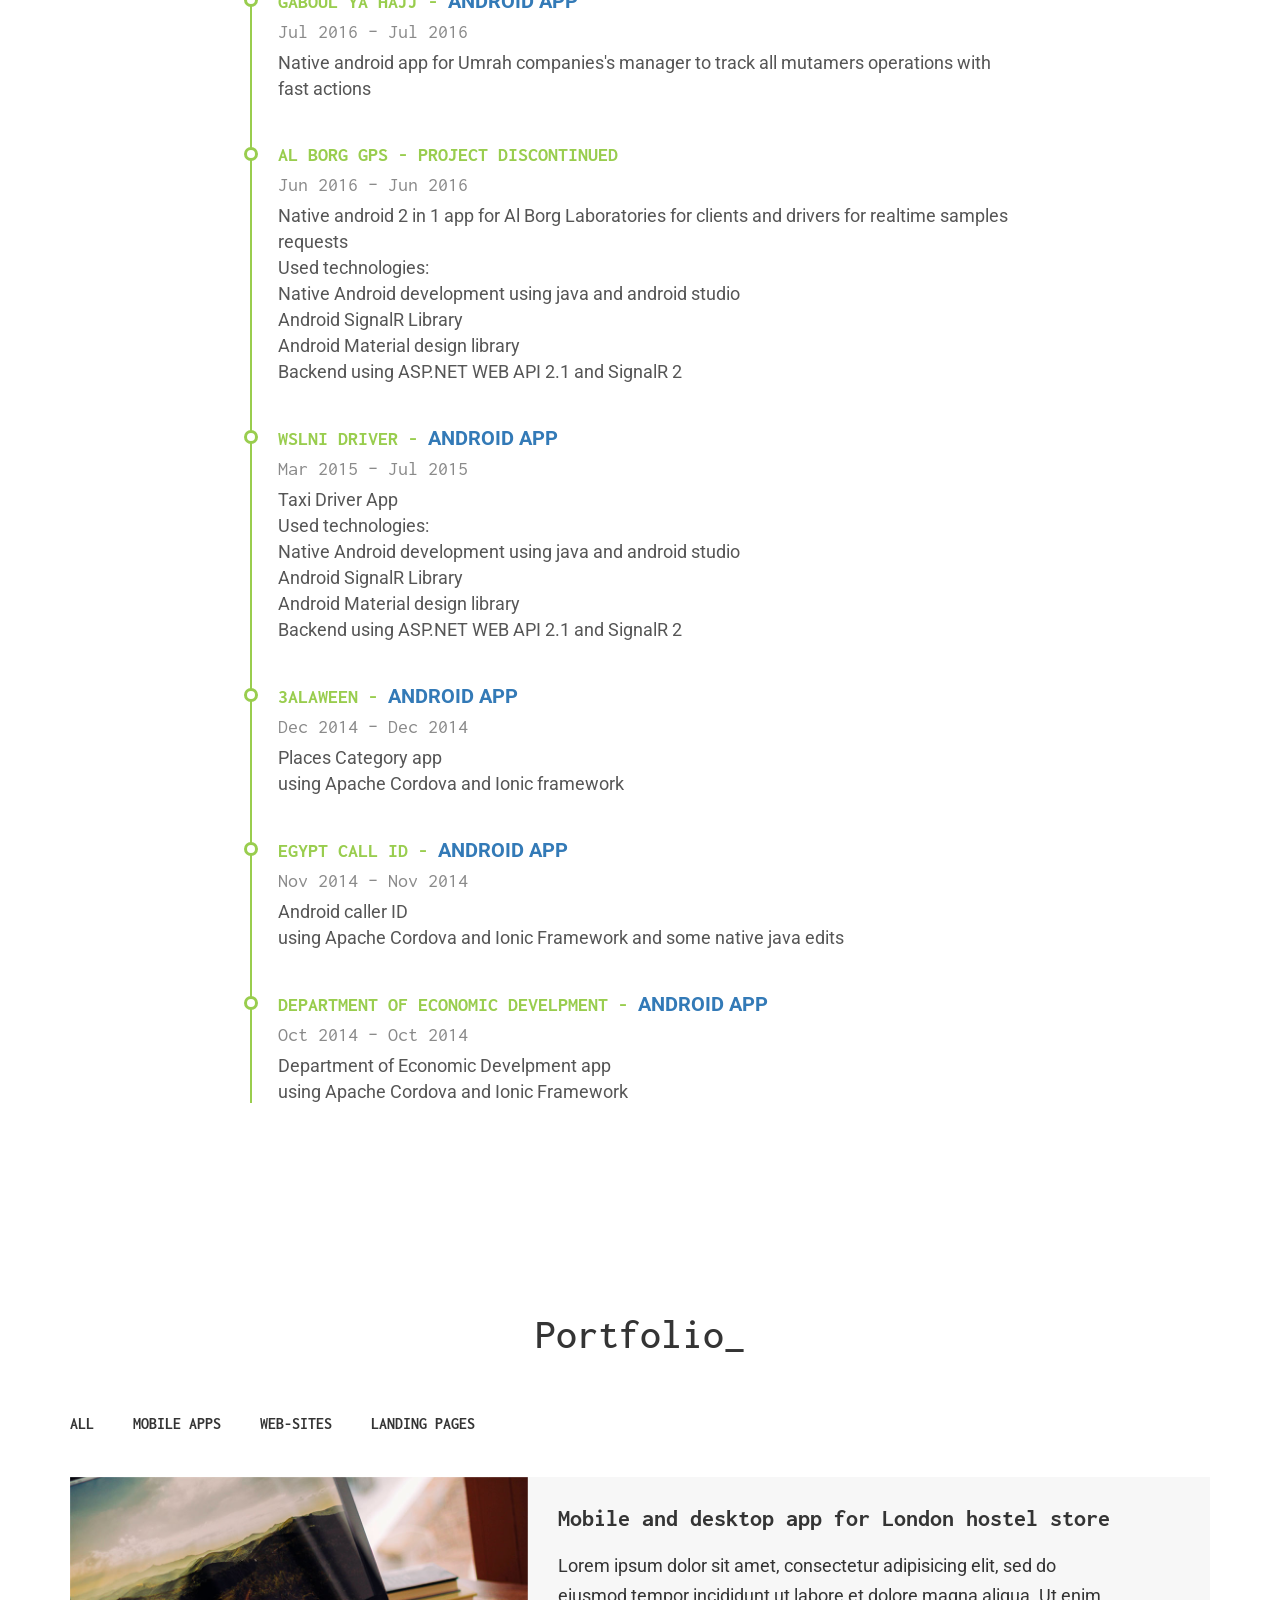
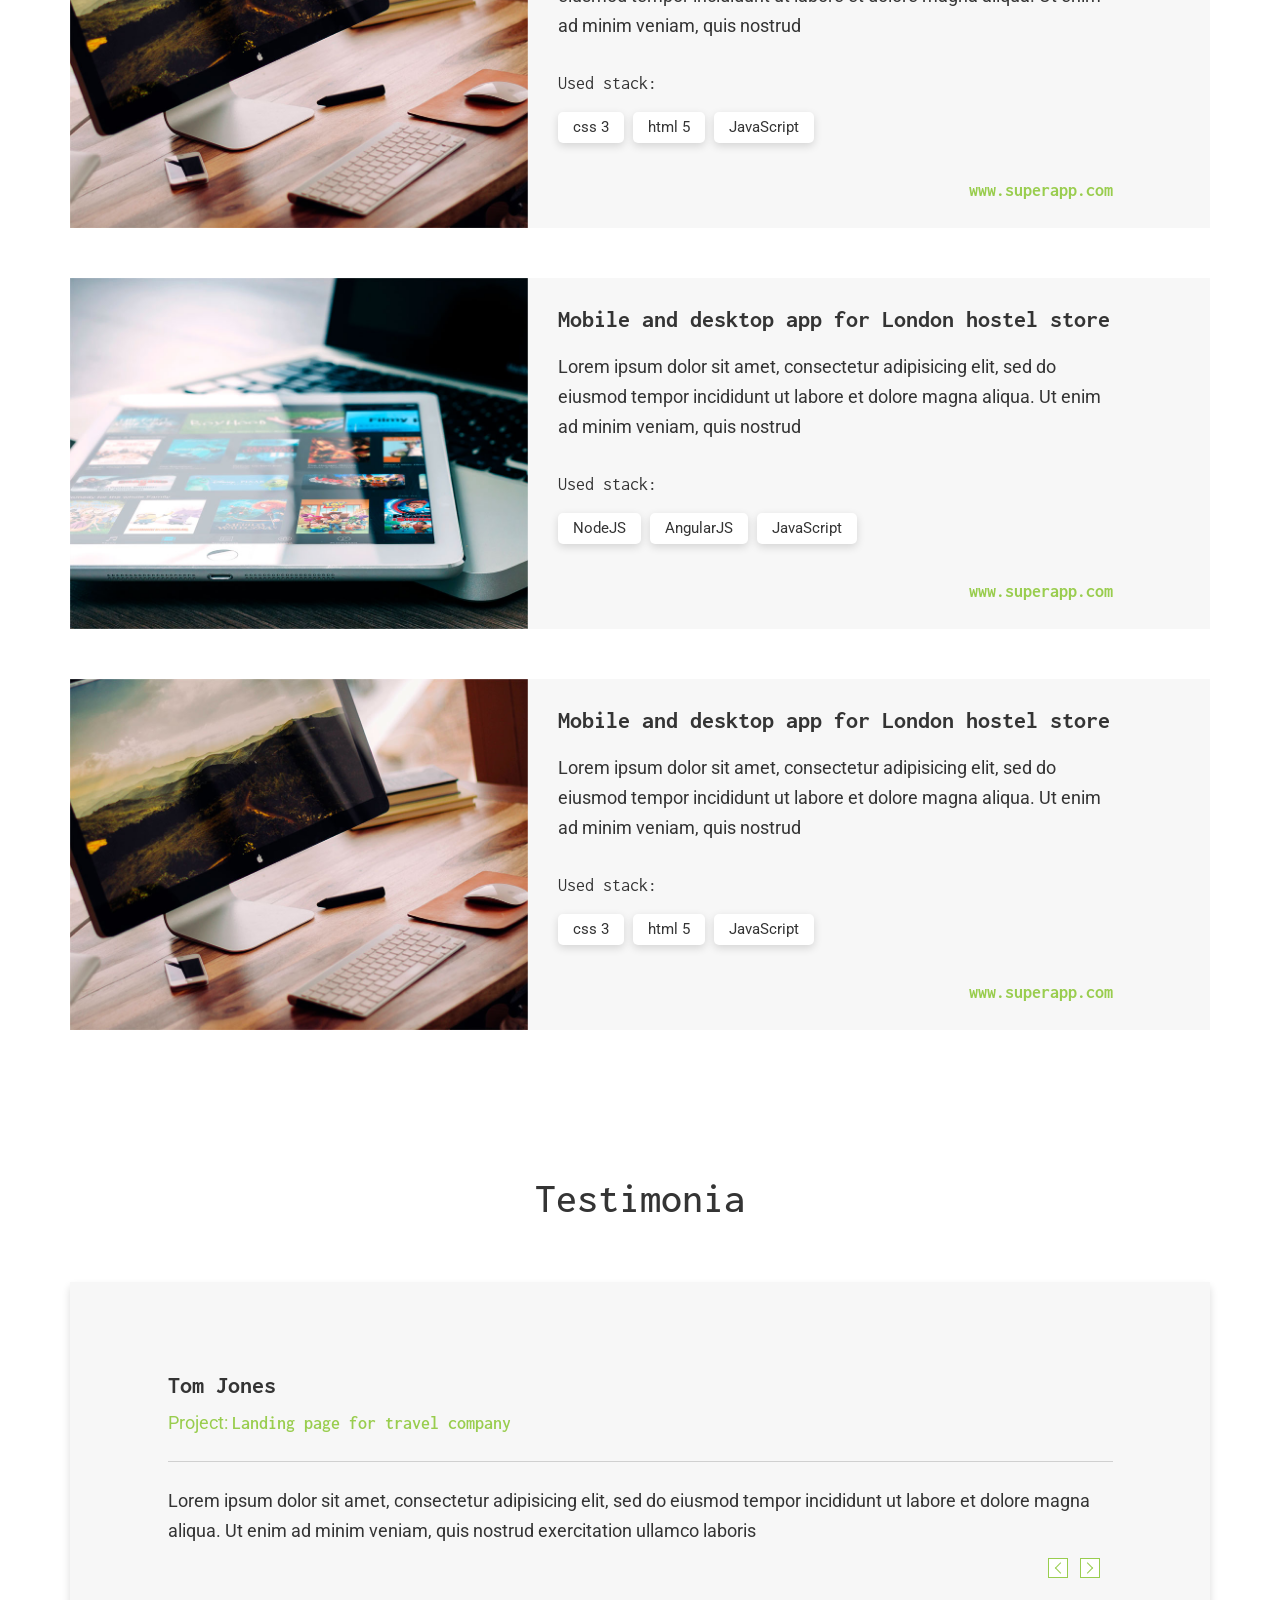
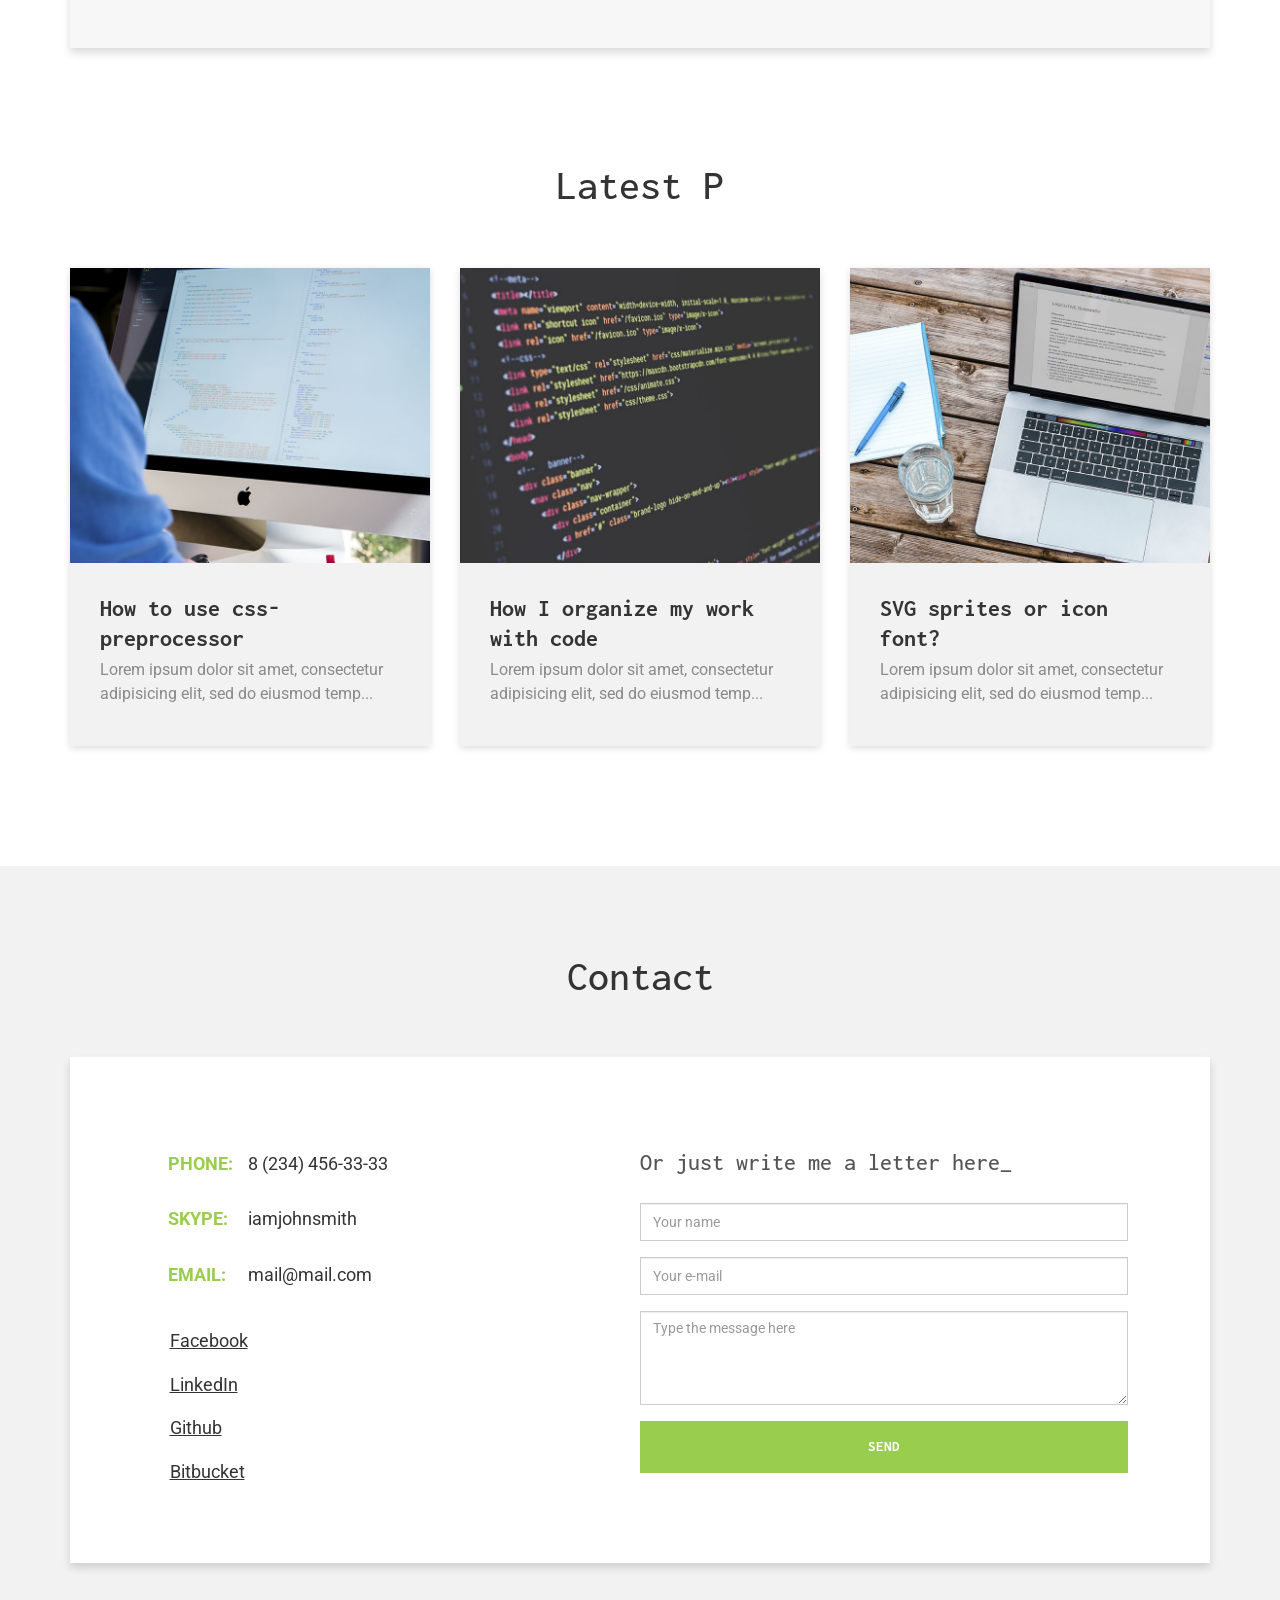
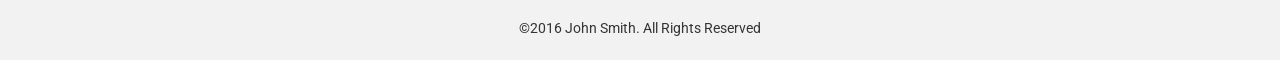
==== commit b6203c97: "Startup" ====
--- a/index.htm
+++ b/index.htm
@@ -74,50 +74,42 @@
         <div class="col-xs-10 col-xs-offset-1 col-sm-4 col-sm-offset-1 col-md-3 col-md-offset-2">
             <div class="row">
                 <!-- <img class="front__image img-responsive" src="http://placehold.it/1487x1765" alt=""/> -->
-                <img class="front__image img-responsive" src="img/img_portrait2.jpg" alt=""/>
+                <img class="front__image img-responsive" src="img/logo.jpg" alt=""/>
             </div>
         </div>
         <div class="col-xs-10 col-xs-offset-1 col-sm-5 col-sm-offset-1 col-md-5 col-md-offset-1">
           <div class="row">
-            <h1><strong>John Anderson</strong></h1>
-            <p class="text-muted">frontend developer, QA-engineer</p>
+            <h1><strong>Mustafa Muhammad Saad</strong></h1>
+            <p class="text-muted">Full stack & Mobile developer</p>
           </div>
           <hr/>
           <div class="row">
             <dl class="dl-horizontal">
-              <dt>Age</dt><dd>23</dd>
+              <dt>Age</dt><dd>32</dd>
               <dt>Phone</dt><dd><a href="tel:00201144528128">002 011 445 28 1 28</a></dd>
-              <dt>Email</dt><dd><a href="mailto:mail@mail.com">mail@mail.com</a></dd>
-              <dt>Address</dt><dd>Melbourne Victoria 3000 Australia</dd>
+              <dt>Email</dt><dd><a href="mailto:eng.mustafa.muhammad@gmail.com">eng.mustafa.muhammad@gmail.com</a></dd>
+              <dt>Address</dt><dd>Hadaeq El Quoba, Cairo, Egypt</dd>
             </dl>
           </div>
           <div class="row social_icons">
               <ul class="list-inline">
                   <li class="no_paddings">
-                      <a href="https://www.facebook.com/" target="_blank">
+                      <a href="https://www.facebook.com/eng.mustafa.muhammad" target="_blank">
                           <i class="fa fa-facebook fa-2x" aria-hidden="true"></i>
                       </a>
                   </li>
                   <li class="no_paddings">
-                      <a href="https://www.linkedin.com/" target="_blank">
+                      <a href="https://www.linkedin.com/in/engmustafamuhammad/" target="_blank">
                           <i class="fa fa-linkedin fa-2x" aria-hidden="true"></i>
                       </a>
                   </li>
+                
                   <li class="no_paddings">
-                      <a href="https://plus.google.com/" target="_blank">
-                          <i class="fa fa-google fa-2x" aria-hidden="true"></i>
-                      </a>
-                  </li>
-                  <li class="no_paddings">
-                      <a href="https://www.github.com/" target="_blank">
+                      <a href="https://github.com/MMSaad" target="_blank">
                           <i class="fa fa-github fa-2x" aria-hidden="true"></i>
                       </a>
                   </li>
-                  <li class="no_paddings">
-                      <a href="https://www.bitbucket.com/" target="_blank">
-                          <i class="fa fa-bitbucket fa-2x" aria-hidden="true"></i>
-                      </a>
-                  </li>
+                 
               </ul>
           </div>
       </div>
@@ -155,59 +147,37 @@
         </div>
       </div>
       <div class="row">
-        <div class="education_info col-xs-8 col-xs-offset-2">
-          <h3 class="resume-subheader resume-subheader--edu">Education</h3>
-          <div class="cv-block">
-            <h4 class="cv-block__header">University of Minnesota Twin Cities </h4>
-            <p class="dates">
-                2009 - 2010
-            </p>
-            <p>Bachelor Computer Engineering Lorem Ipsum Dolor</p>
-          </div>
-          <div class="cv-block">
-            <h4 class="cv-block__header">School of Informational technologies</h4>
-            <p class="dates">
-                2009 - 2010
-            </p>
-            <p>Awesome student, lorem ipsum dolor sit amet, conse ctetur adipisicing elit, sed do eiusmod tempor incididunt ut labore et dolore magna aliqua. Ut enim ad minim veniam.</p>
-          </div>
-
-          <div class="cv-block">
-            <h4 class="cv-block__header">Lorem Ipsum School</h4>
-            <p class="dates">
-                2006 - 2010
-            </p>
-            <p>Student, Lorem ipsum dolor sit amet, consecte tur adipisicing elit, sed do eiusmod tempor incididunt ut labore et dolore magna aliqua.</p>
-          </div>
-        </div>
         <div class="jobs-info col-xs-8 col-xs-offset-2">
           <h3 class="resume-subheader resume-subheader--jobs">Employment</h3>
           <div class="cv-block">
-            <h4 class="cv-block__header">Strange company</h4>
-            <p class="dates">
-                2009 - 2010
-            </p>
-            <p>Lorem ipsum dolor sit amet, consectetur adipisicing elit, sed do eiusmod tempor incididunt ut labore et dolore magna aliqua.</p>
-          </div>
-          <div class="cv-block">
-            <h4 class="cv-block__header">Perfect and Interesting company</h4>
-            <p class="dates">
-                2009 - 2010
-            </p>
-            <p>Lorem ipsum dolor sit amet, consectetur adipisicing elit, sed do eiusmod tempor incididunt.</p>
-          </div>
-          <div class="cv-block">
-            <h4 class="cv-block__header">First company</h4>
-            <p class="dates">
-                2006 - 2010
-            </p>
-            <p>Lorem ipsum dolor sit amet, consectetur adipisicing elit.</p>
-          </div>
-        </div>
-      </div>
-
-      <div class="skill-set row   js-skill-set">
-        <h3 class="skill-set__header">General skills</h3>
+            <h4 class="cv-block__header">Mobile Application Developer - Global Arabian For Modern Applications</h4>
+            <p class="dates">
+                Aug 2015 – Present  
+            </p>
+            <p>
+              Develop Android and iOS apps
+            </p>
+          </div>
+          <div class="cv-block">
+            <h4 class="cv-block__header">Team Leader - Wasltec
+            </h4>
+            <p class="dates">
+                Feb 2015 – May 2016  
+            </p>
+            <p>Team Leader and Senior .NET Developer</p>
+          </div>
+          <div class="cv-block">
+            <h4 class="cv-block__header">Senior PHP Developer - Contact Arab</h4>
+            <p class="dates">
+                Oct 2014 – Feb 2015
+            </p>
+            <p>Make Web applications using PHP codeIgniter framework<br/>
+Make cross platform mobile apps using Apache Cordova</p>
+          </div>
+        </div><br/><br/>
+
+ <div class="skill-set row   js-skill-set">
+        <h2 class="skill-set__header">General skills</h2>
         <div class="col-xs-10 col-xs-offset-1 col-sm-5 col-sm-offset-1">
           <div class="progress_skill">
             <div>
@@ -329,7 +299,199 @@
             </div>
           </div>
         </div>
-      </div>
+      </div><br/><br/>
+
+
+        <div class="education_info col-xs-8 col-xs-offset-2">
+          <h3 class="resume-subheader resume-subheader--edu">Projects</h3>
+          <div class="cv-block">
+            <h4 class="cv-block__header">G.Y.H Supervisor - <a href="https://play.google.com/store/apps/details?id=com.gama.supervisor" target="_blank">Android App</a></h4>
+            <p class="dates">
+                Nov 2016 – Nov 2016
+            </p>
+            <p>Native android app from Umrah companies's supervisors to manage tasks with live tracking for operators, drivers, mutamers and tasks progress<br/>
+Used technologies:<br/>
+Native android development using java and android studio<br/>
+SignalR android Library<br/>
+Firebase integration<br/>
+Backend services using ASP.NET WEB API 2.1 and SignalR 2</p>
+          </div>
+          <div class="cv-block">
+            <h4 class="cv-block__header">G.Y.H Supervisor - <a href="https://itunes.apple.com/us/app/g.y.h-supervisor/id1156438865?ls=1&mt=8" target="_blank">iOS App</a></h4>
+            <p class="dates">
+                Nov 2016 – Nov 2016
+            </p>
+            <p>
+Native iOS app from Umrah companies's supervisors to manage tasks with live tracking for operators, drivers, mutamers and tasks progress<br/>
+Used technologies:<br/>
+Native iOS development using Swift 2.3 and XCode 8<br/>
+SignalR iOS Library<br/>
+Firebase integration<br/>
+Backend services using ASP.NET WEB API 2.1 and SignalR 2              </p>
+          </div>
+
+          <div class="cv-block">
+            <h4 class="cv-block__header">G.H.Y Mandoob - <a href="https://itunes.apple.com/us/app/g.h.y-mandoob/id1148035617?ls=1&mt=8" target="_blank">iOS App</a></h4>
+            <p class="dates">
+                Oct 2016 – Oct 2016
+            </p>
+            <p>
+              Native iOS app for umrah companies's operators to receive and manage tasks with realtime tracking for other operators, drivers , Mutamers and Tasks progress.<br/>
+Used technologies:<br/>
+Native iOS development using Swift 2.3 and XCode 8<br/>
+SignalR iOS Library<br/>
+Firebase integration<br/>
+Backend services using ASP.NET WEB API 2.1 and SignalR 2<br/>
+            </p>
+          </div>
+          <div class="cv-block">
+            <h4 class="cv-block__header">G.Y.H Mandoob - <a href="https://play.google.com/store/apps/details?id=com.gama.operator" target="_blank">Android App</a></h4>
+            <p class="dates">
+                Oct 2016 – Oct 2016
+            </p>
+            <p>
+              Native Android app for umrah companies's operators to receive and manage tasks with realtime tracking for other operators, drivers , Mutamers and Tasks progress.<br/>
+Used technologies:<br/>
+Native android development using java and android studio<br/>
+SignalR android Library<br/>
+Firebase integration<br/>
+Backend services using ASP.NET WEB API 2.1 and SignalR 2
+            </p>
+          </div>
+          <div class="cv-block">
+            <h4 class="cv-block__header">G.Y.H Broker - <a href="https://play.google.com/store/apps/details?id=com.gama.broker" target="_blank">Android App</a></h4>
+            <p class="dates">
+                Sep 2016 – Sep 2016
+            </p>
+            <p>
+              Native android app for brokers to search packages and reserve it with Pilgrims Passports<br/>
+Used technologies:<br/>
+Native android development using java and android studio<br/>
+Backend service using ASP.NET WEB API 2.1
+            </p>
+          </div>
+          <div class="cv-block">
+            <h4 class="cv-block__header">G.Y.H Driver - <a href="https://itunes.apple.com/us/app/g.y.h-driver/id1143884843?ls=1&mt=8" target="_blank">iOS App</a></h4>
+            <p class="dates">
+                Sep 2016 – Sep 2016
+            </p>
+            <p>
+              Native iOS app for Umrah companies's drivers to receive tasks and update it with live tracking for drivers , mutamers and tasks progress<br/>
+Used technologies:<br/>
+Native iOS development using Swift 2.3 and XCode 8<br/>
+SignalR iOS Library<br/>
+Firebase integration<br/>
+Backend services using ASP.NET WEB API 2.1 and SignalR 2
+            </p>
+          </div>
+          <div class="cv-block">
+            <h4 class="cv-block__header">G.Y.H Broker - <a href="https://itunes.apple.com/us/app/g.y.h-broker/id1159646742?ls=1&mt=8" target="_blank">iOS App</a> </h4>
+            <p class="dates">
+                Aug 2016 – Aug 2016
+            </p>
+            <p>
+              Native iOS app for brokers to search packages and reserve it with Pilgrims Passports<br/>
+Used technologies:<br/>
+Native iOS development using Swift 2.3 and Xcode 8<br/>
+Backend service using ASP.NET WEB API 2.1
+            </p>
+          </div>
+          <div class="cv-block">
+            <h4 class="cv-block__header">G.Y.H Driver - <a href="https://play.google.com/store/apps/details?id=com.gama.driver" target="_blank">Android App</a> </h4>
+            <p class="dates">
+                Aug 2016 – Aug 2016
+            </p>
+            <p>
+              Native Android app for Umrah companies's drivers to receive tasks and update it with live tracking for drivers , mutamers and tasks progress<br/>
+Used technologies:<br/>
+Native android development using java and android studio<br/>
+SignalR android Library<br/>
+Firebase integration<br/>
+Backend services using ASP.NET WEB API 2.1 and SignalR 2
+            </p>
+          </div>
+          <div class="cv-block">
+            <h4 class="cv-block__header">G.Y.H Mutamer - <a href="https://play.google.com/store/apps/details?id=com.gama.mutamer" target="_blank"></a> </h4>
+            <p class="dates">
+                Aug 2016 – Aug 2016
+            </p>
+            <p>
+              Native Android app for Umrah Mutamers to manage packages ,record Umrah memories and Duaa and islamic places<br/>
+Used technologies:<br/>
+Native android development using java and android studio<br/>
+SignalR android Library<br/>
+Firebase integration<br/>
+Backend services using ASP.NET WEB API 2.1 and SignalR 2
+            </p>
+          </div>
+          <div class="cv-block">
+            <h4 class="cv-block__header">Gaboul Ya Hajj - <a href="https://play.google.com/store/apps/details?id=com.gama.eumra" target="_blank">Android App</a> </h4>
+            <p class="dates">
+                Jul 2016 – Jul 2016
+            </p>
+            <p>
+              Native android app for Umrah companies's manager to track all mutamers operations with fast actions
+            </p>
+          </div>
+          <div class="cv-block">
+            <h4 class="cv-block__header">Al Borg GPS - Project Discontinued</h4>
+            <p class="dates">
+                Jun 2016 – Jun 2016
+            </p>
+            <p>
+              Native android 2 in 1 app for Al Borg Laboratories for clients and drivers for realtime samples requests<br/>
+Used technologies:<br/>
+Native Android development using java and android studio<br/>
+Android SignalR Library<br/>
+Android Material design library<br/>
+Backend using ASP.NET WEB API 2.1 and SignalR 2
+            </p>
+          </div>
+          <div class="cv-block">
+            <h4 class="cv-block__header">Wslni Driver -  <a href="https://play.google.com/store/apps/details?id=com.wasltec.driver" target="_blank">Android App</a> </h4>
+            <p class="dates">
+                Mar 2015 – Jul 2015
+            </p>
+            <p>Taxi Driver App<br/>
+            Used technologies:<br/>
+            Native Android development using java and android studio<br/>
+Android SignalR Library<br/>
+Android Material design library<br/>
+Backend using ASP.NET WEB API 2.1 and SignalR 2
+            </p>
+          </div>
+           <div class="cv-block">
+            <h4 class="cv-block__header">3alaween -  <a href="https://play.google.com/store/apps/details?id=com.alaween.ween" target="_blank">Android App</a> </h4>
+            <p class="dates">
+                Dec 2014 – Dec 2014
+            </p>
+            <p>Places Category app<br/>
+using Apache Cordova and Ionic framework
+            </p>
+          </div>
+           <div class="cv-block">
+            <h4 class="cv-block__header">Egypt Call ID -  <a href="https://play.google.com/store/apps/details?id=com.egyptcaller.caller" target="_blank">Android App</a> </h4>
+            <p class="dates">
+                Nov 2014 – Nov 2014
+            </p>
+            <p>Android caller ID <br/>
+using Apache Cordova and Ionic Framework and some native java edits
+            </p>
+          </div>
+           <div class="cv-block">
+            <h4 class="cv-block__header">Department of Economic Develpment -  <a href="https://play.google.com/store/apps/details?id=com.contactarab.circle" target="_blank">Android App</a> </h4>
+            <p class="dates">
+               Oct 2014 – Oct 2014
+            </p>
+            <p>Department of Economic Develpment app<br/>
+using Apache Cordova and Ionic Framework
+            </p>
+          </div>
+        </div>
+        
+      </div>
+
+     
     </div>
   </section>
 
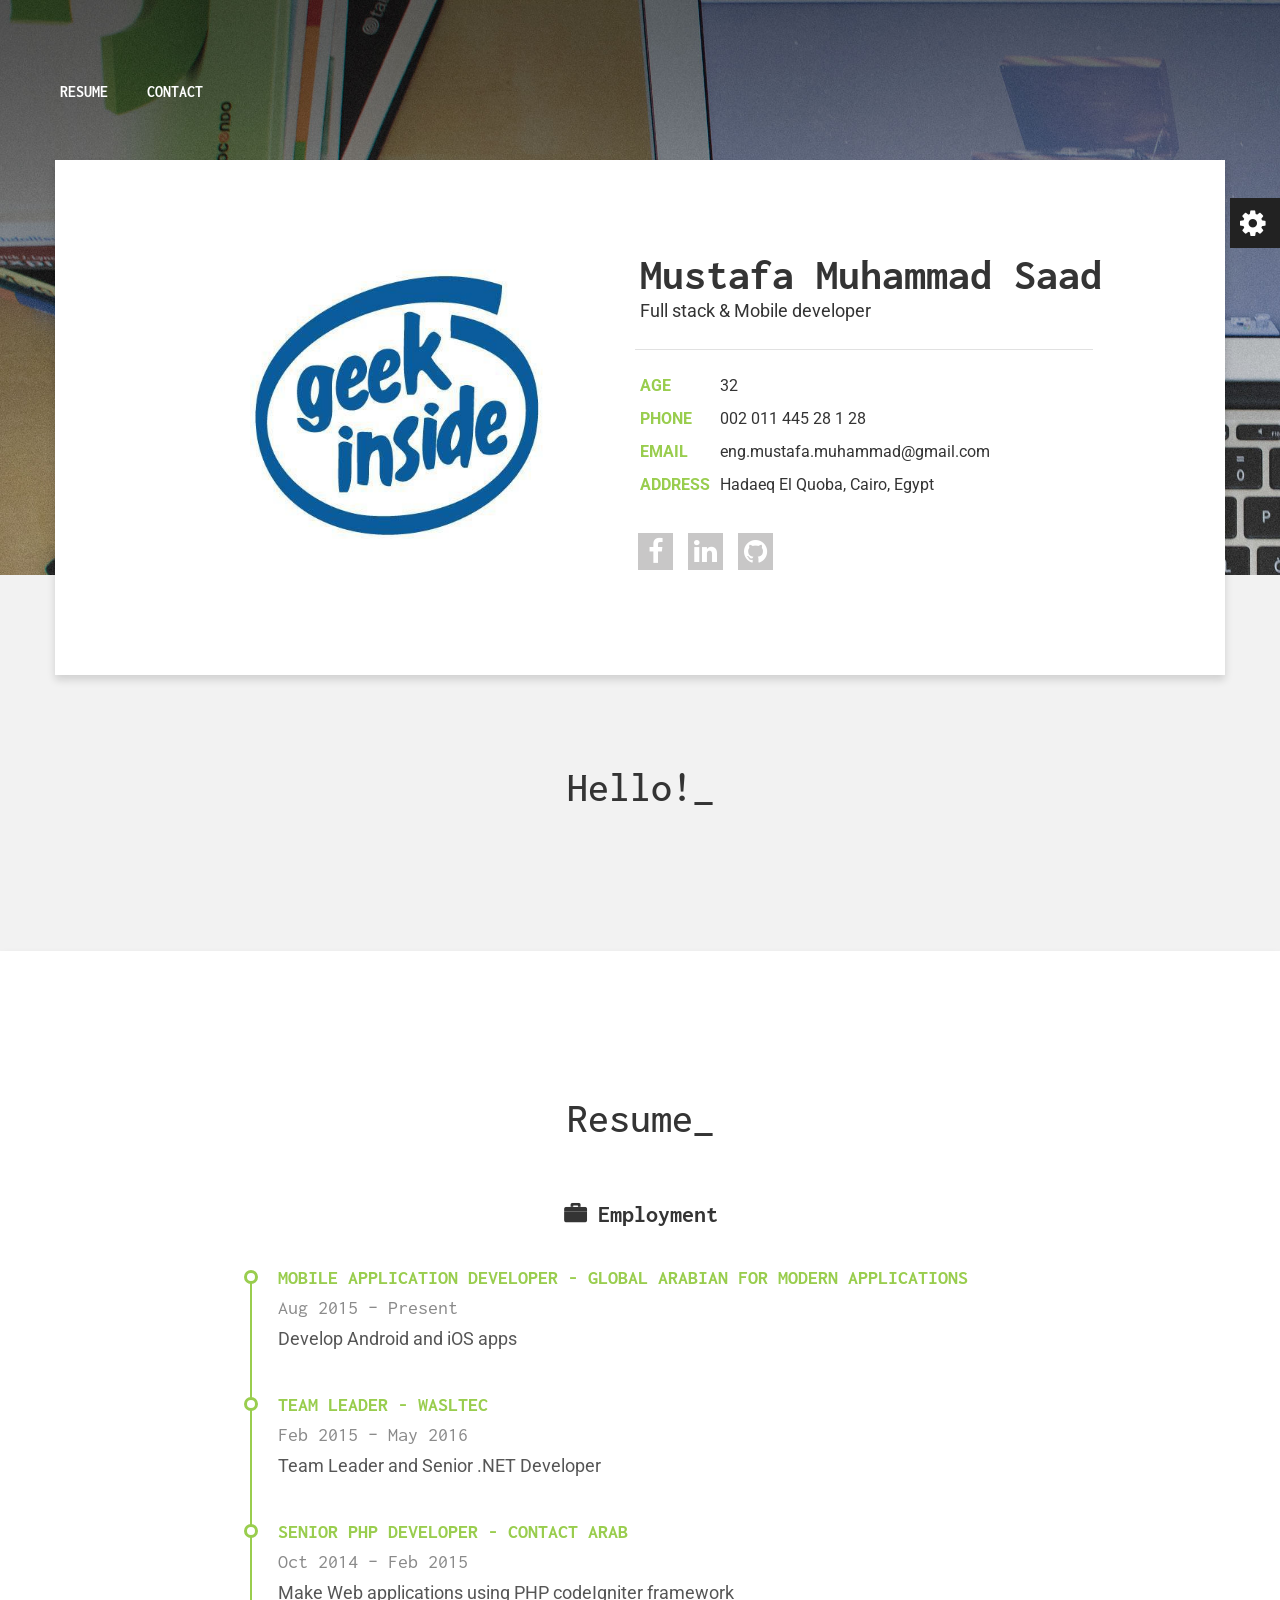
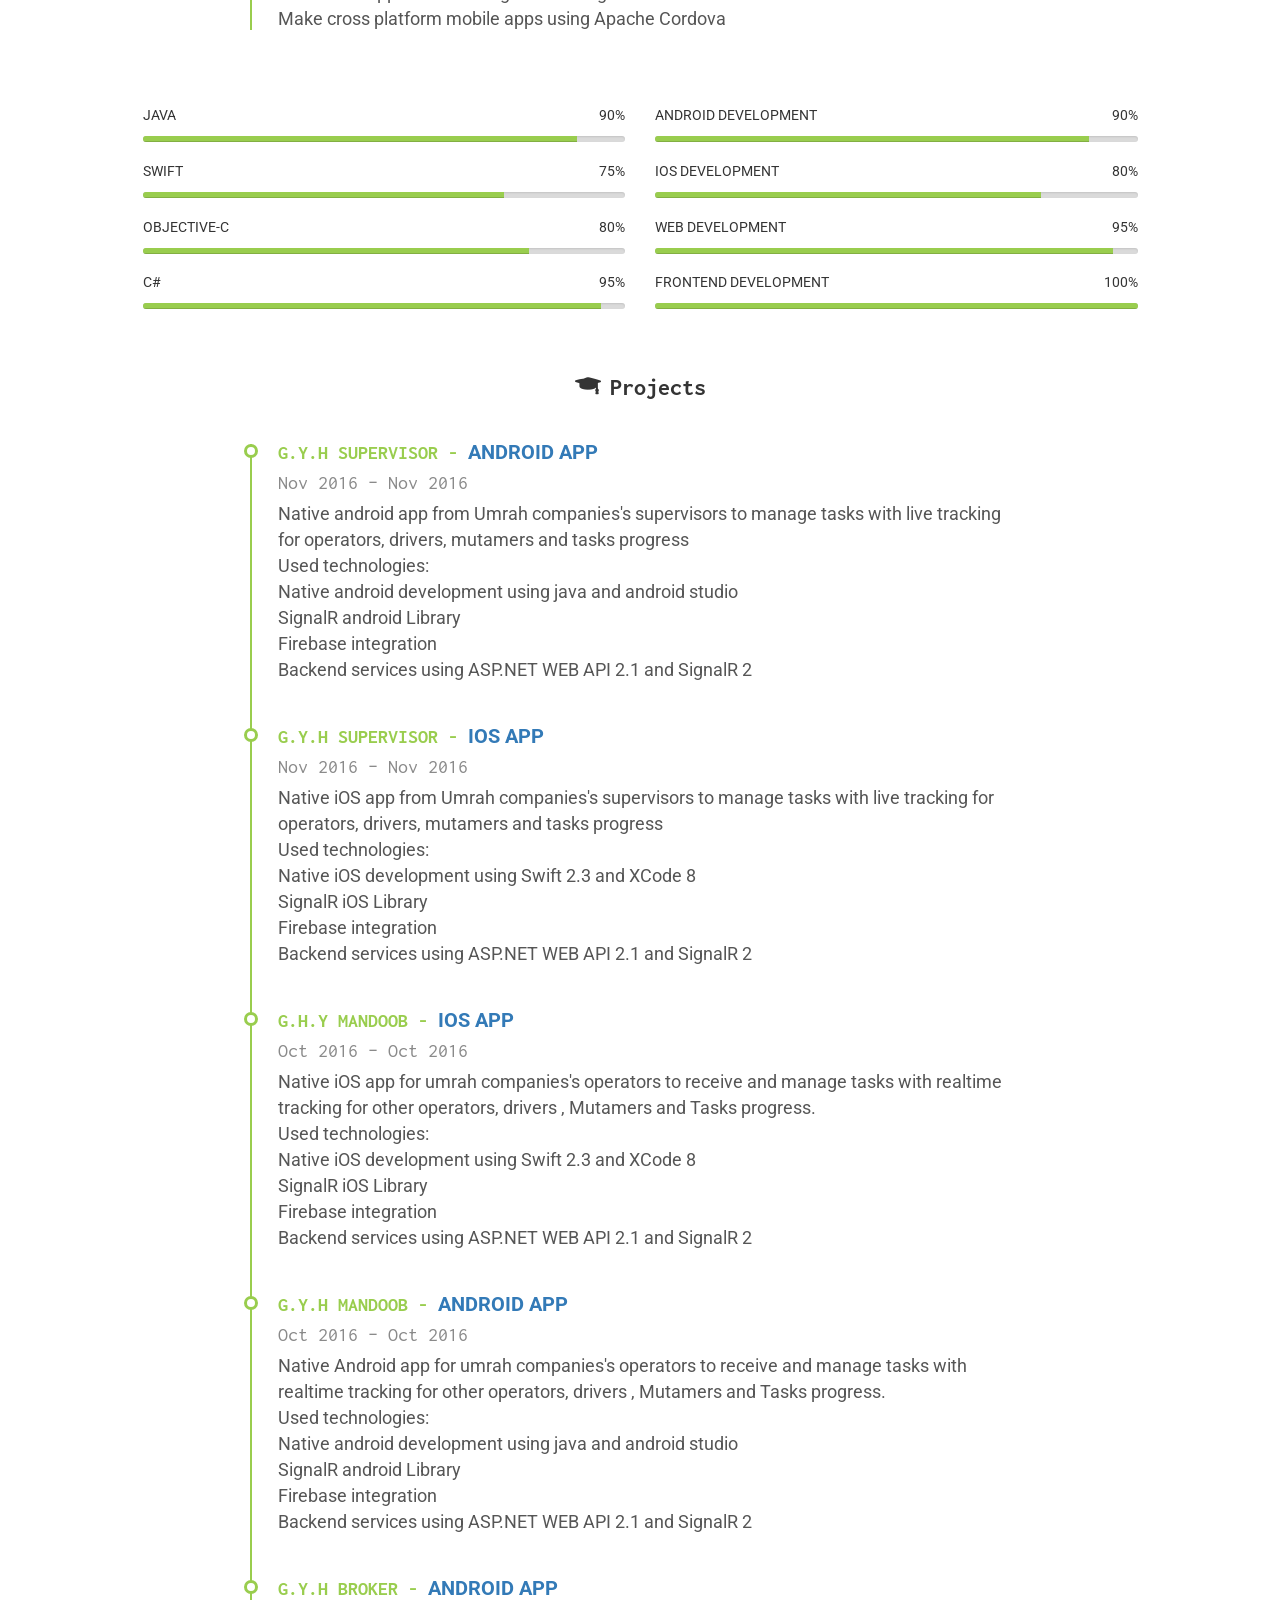
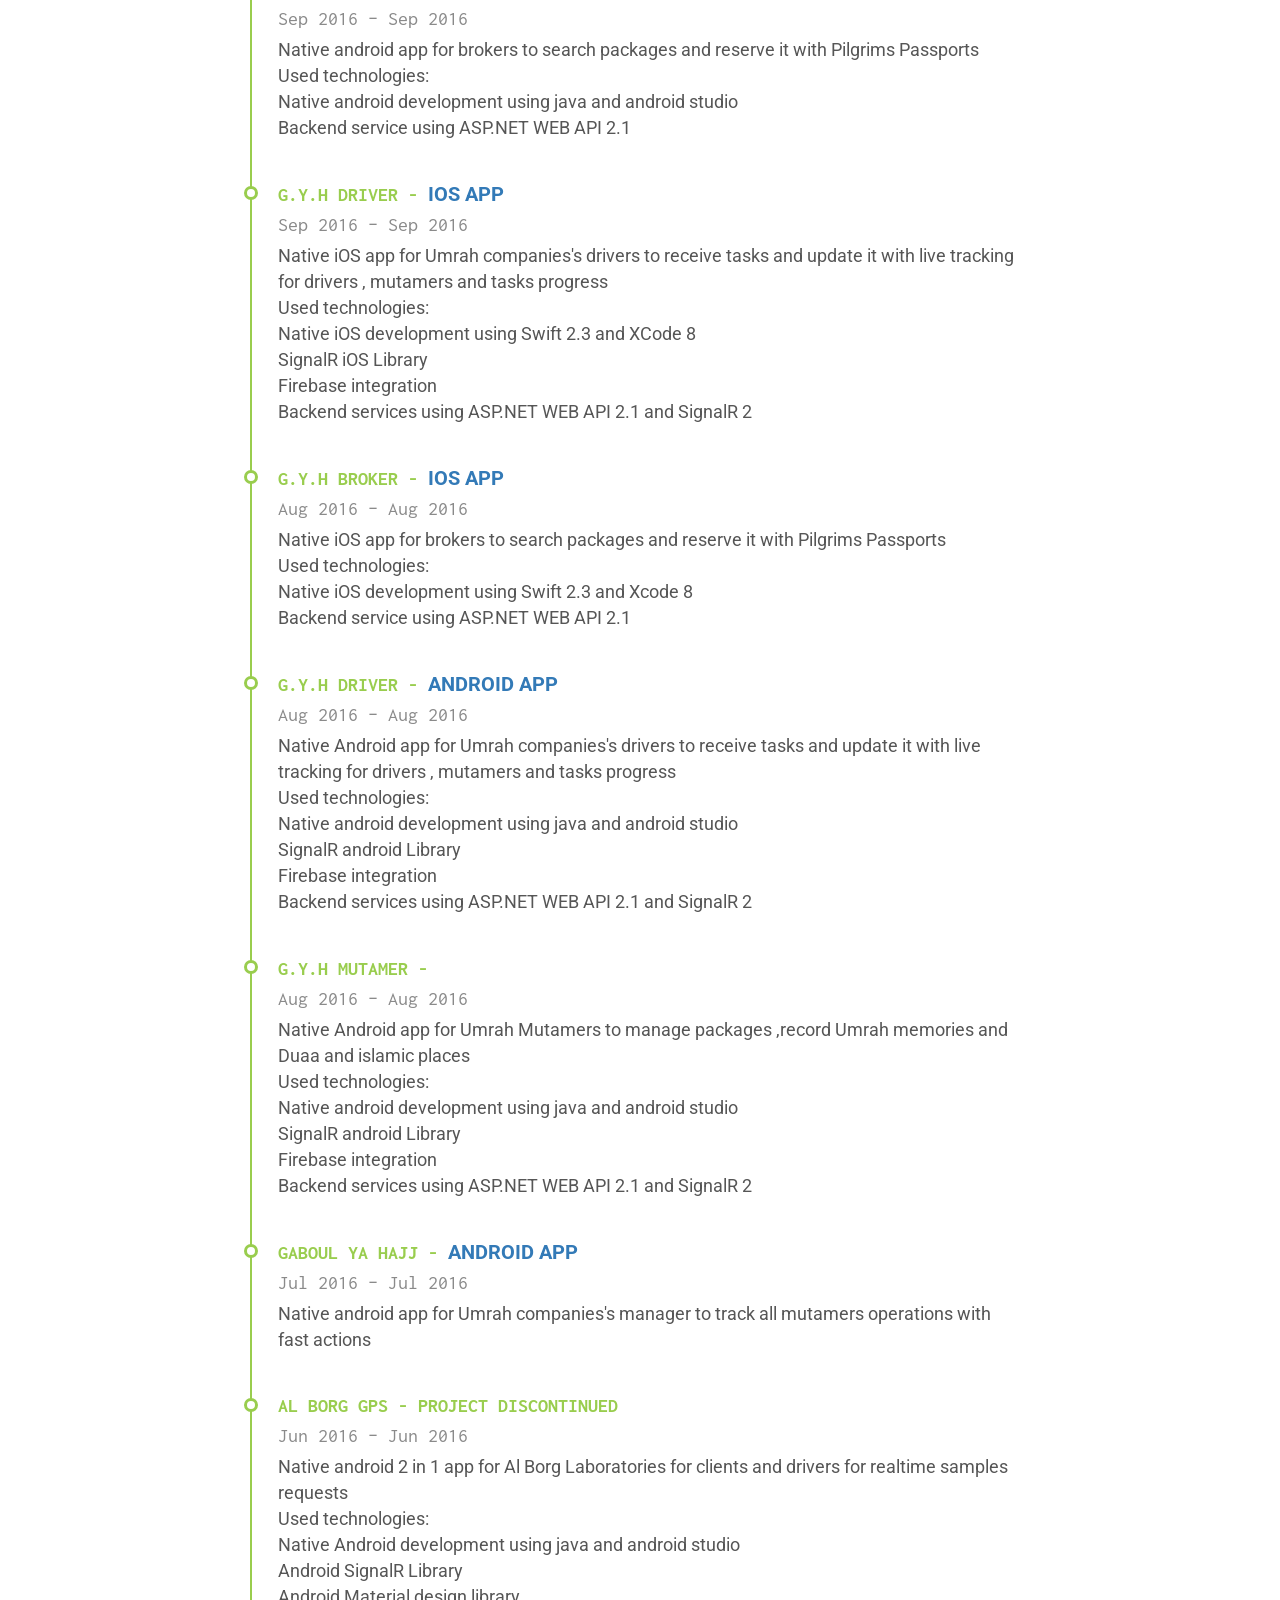
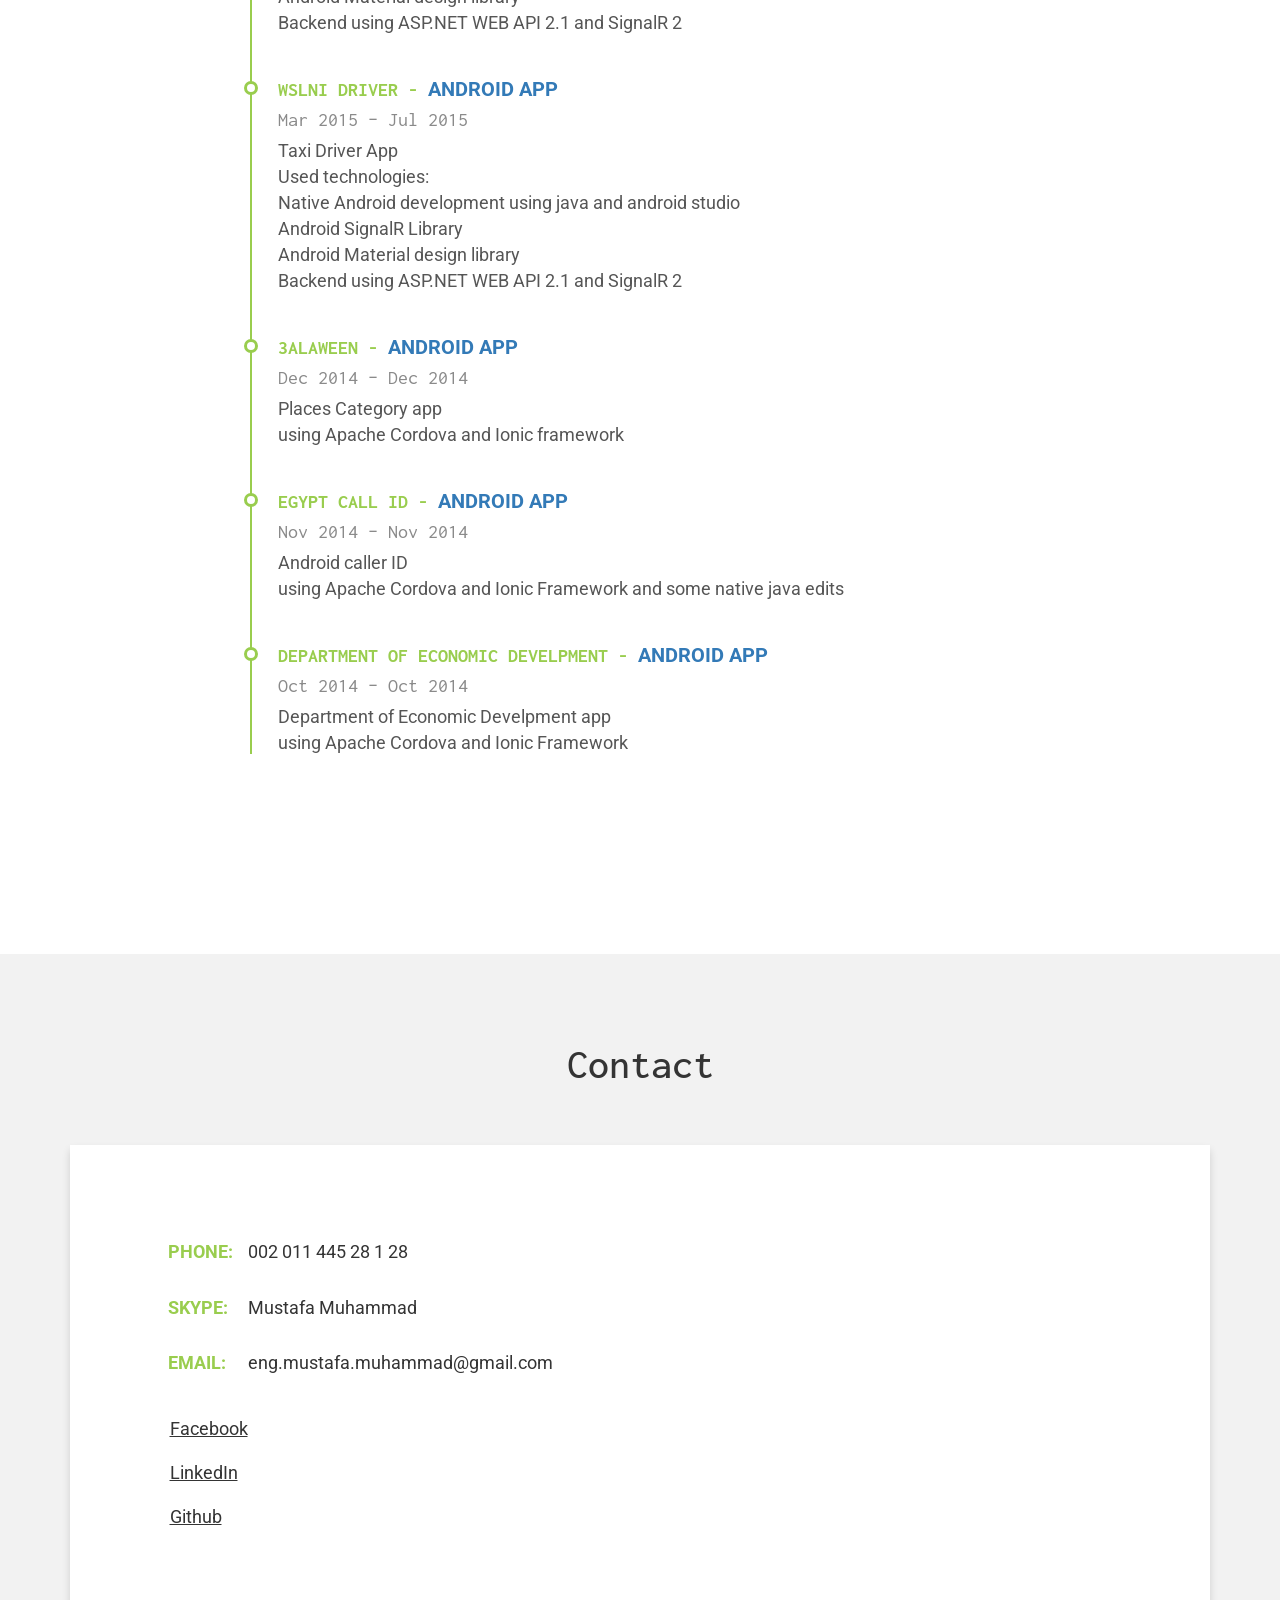
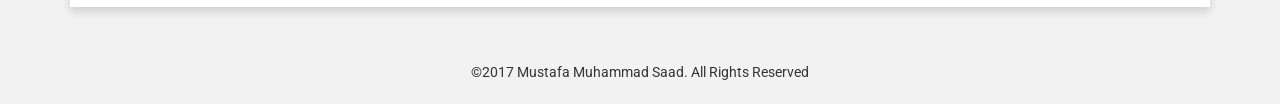
==== commit 9e339351: "LastChanges" ====
--- a/index.htm
+++ b/index.htm
@@ -55,11 +55,8 @@
             <div class="bar visible-xs"></div>
             <nav>
               <ul>
-                <li><a href="#hello">Hello</a></li>
+                <!--<li><a href="#hello">Hello</a></li>-->
                 <li><a href="#resume">Resume</a></li>
-                <li><a href="#portfolio">Portfolio</a></li>
-                <li><a href="#testimonials">Testimonials</a></li>
-                <li><a href="#blog">Blog</a></li>
                 <li><a href="#contacts">Contact</a></li>
               </ul>
             </nav>
@@ -117,7 +114,7 @@
       <div class="row">
         <div id="hello" class="col-xs-10 col-xs-offset-1 intro_text">
           <h2 id="hello_header">Hello!_</h2>
-          <div class="row">
+          <!--<div class="row">
             <p>
                 Lorem ipsum dolor sit amet, consectetur adipisicing elit, sed do eiusmod tempor incididunt ut labore et dolore magna aliqua.
                 Ut enim ad minim veniam, quis nostrud exercitation ullamco laboris nisi ut aliquip ex ea commodo consequat.
@@ -128,7 +125,7 @@
                 Download CV
               </a>
             </div>
-          </div>
+          </div>-->
         </div>
       </div>
     </div>
@@ -138,13 +135,13 @@
     <div class="container">
       <h2 id="resume_header" class="text-center">Resume_</h2>
       <div class="row">
-        <div class="col-xs-10 col-xs-offset-1">
+        <!--<div class="col-xs-10 col-xs-offset-1">
           <p class="employment_and_edu_block__heading-text">
             Lorem ipsum dolor sit amet, <span class="accent_font">communication adipisicing elit</span>, helpful eiusmod tempor incididunt ut labore et dolore magna aliqua.
             Ut enim ad minim veniam, quis nostrud sence of humour ullamco laboris nisi ut honest ea commodo consequat.
             Duis aute irure dolor in <span class="accent_font">upper-intermediate english</span> level velit  dolore eu ivivdtevoluptatem.ontend developer.
           </p>
-        </div>
+        </div>-->
       </div>
       <div class="row">
         <div class="jobs-info col-xs-8 col-xs-offset-2">
@@ -175,14 +172,42 @@
 Make cross platform mobile apps using Apache Cordova</p>
           </div>
         </div><br/><br/>
-
+<div class="row">
  <div class="skill-set row   js-skill-set">
-        <h2 class="skill-set__header">General skills</h2>
         <div class="col-xs-10 col-xs-offset-1 col-sm-5 col-sm-offset-1">
-          <div class="progress_skill">
-            <div>
-              <p>
-                <span class="skill_item">HTML 5</span>
+          
+          <div class="progress_skill">
+            <div>
+              <p>
+                <span class="skill_item">Java</span>
+                <span class="skill_value">90%</span>
+              </p>
+            </div>
+            <div>
+              <div class="progress">
+                <div class="progress-bar" role="progressbar" aria-valuenow="90" aria-valuemin="0" aria-valuemax="100">
+                </div>
+              </div>
+            </div>
+          </div>
+          <div class="progress_skill">
+            <div>
+              <p>
+                <span class="skill_item">Swift</span>
+                <span class="skill_value">75%</span>
+              </p>
+            </div>
+            <div>
+              <div class="progress">
+                <div class="progress-bar" role="progressbar" aria-valuenow="75" aria-valuemin="0" aria-valuemax="100">
+                </div>
+              </div>
+            </div>
+          </div>
+          <div class="progress_skill">
+            <div>
+              <p>
+                <span class="skill_item">Objective-c</span>
                 <span class="skill_value">80%</span>
               </p>
             </div>
@@ -193,39 +218,43 @@
               </div>
             </div>
           </div>
-          <div class="progress_skill">
-            <div>
-              <p>
-                <span class="skill_item">JavaScript</span>
-                <span class="skill_value">50%</span>
-              </p>
-            </div>
-            <div>
-              <div class="progress">
-                <div class="progress-bar" role="progressbar" aria-valuenow="50" aria-valuemin="0" aria-valuemax="100">
-                </div>
-              </div>
-            </div>
-          </div>
-          <div class="progress_skill">
-            <div>
-              <p>
-                <span class="skill_item">CSS 3</span>
-                <span class="skill_value">70%</span>
-              </p>
-            </div>
-            <div>
-              <div class="progress">
-                <div class="progress-bar" role="progressbar" aria-valuenow="70" aria-valuemin="0" aria-valuemax="100">
-                </div>
-              </div>
-            </div>
-          </div>
-
-          <div class="progress_skill">
-            <div>
-              <p>
-                <span class="skill_item">jQuery</span>
+
+          <div class="progress_skill">
+            <div>
+              <p>
+                <span class="skill_item">C#</span>
+                <span class="skill_value">95%</span>
+              </p>
+            </div>
+            <div>
+              <div class="progress">
+                <div class="progress-bar" role="progressbar" aria-valuenow="95" aria-valuemin="0" aria-valuemax="100" >
+                </div>
+              </div>
+            </div>
+          </div>
+        </div>
+        <div class="col-xs-10 col-xs-offset-1 col-sm-5 col-sm-offset-0">
+
+          <div class="progress_skill">
+            <div>
+              <p>
+                <span class="skill_item">Android Development</span>
+                <span class="skill_value">90%</span>
+              </p>
+            </div>
+            <div>
+              <div class="progress">
+                <div class="progress-bar" role="progressbar" aria-valuenow="90" aria-valuemin="0" aria-valuemax="100">
+                </div>
+              </div>
+            </div>
+          </div>
+
+          <div class="progress_skill">
+            <div>
+              <p>
+                <span class="skill_item">iOS Development</span>
                 <span class="skill_value">80%</span>
               </p>
             </div>
@@ -236,58 +265,26 @@
               </div>
             </div>
           </div>
-        </div>
-        <div class="col-xs-10 col-xs-offset-1 col-sm-5 col-sm-offset-0">
-
-          <div class="progress_skill">
-            <div>
-              <p>
-                <span class="skill_item">Bootstrap 3</span>
-                <span class="skill_value">80%</span>
-              </p>
-            </div>
-            <div>
-              <div class="progress">
-                <div class="progress-bar" role="progressbar" aria-valuenow="80" aria-valuemin="0" aria-valuemax="100">
-                </div>
-              </div>
-            </div>
-          </div>
-
-          <div class="progress_skill">
-            <div>
-              <p>
-                <span class="skill_item">Git</span>
-                <span class="skill_value">40%</span>
-              </p>
-            </div>
-            <div>
-              <div class="progress">
-                <div class="progress-bar" role="progressbar" aria-valuenow="40" aria-valuemin="0" aria-valuemax="100" >
-                </div>
-              </div>
-            </div>
-          </div>
-
-          <div class="progress_skill">
-            <div>
-              <p>
-                <span class="skill_item">Grunt</span>
-                <span class="skill_value">75%</span>
-              </p>
-            </div>
-            <div>
-              <div class="progress">
-                <div class="progress-bar" role="progressbar" aria-valuenow="75" aria-valuemin="0" aria-valuemax="100">
-                </div>
-              </div>
-            </div>
-          </div>
-
-          <div class="progress_skill">
-            <div>
-              <p>
-                <span class="skill_item">Adobe Photoshop</span>
+
+          <div class="progress_skill">
+            <div>
+              <p>
+                <span class="skill_item">Web Development</span>
+                <span class="skill_value">95%</span>
+              </p>
+            </div>
+            <div>
+              <div class="progress">
+                <div class="progress-bar" role="progressbar" aria-valuenow="95" aria-valuemin="0" aria-valuemax="100">
+                </div>
+              </div>
+            </div>
+          </div>
+
+          <div class="progress_skill">
+            <div>
+              <p>
+                <span class="skill_item">Frontend Development</span>
                 <span class="skill_value">100%</span>
               </p>
             </div>
@@ -299,7 +296,7 @@
             </div>
           </div>
         </div>
-      </div><br/><br/>
+      </div></div><br/><br/>
 
 
         <div class="education_info col-xs-8 col-xs-offset-2">
@@ -495,215 +492,9 @@
     </div>
   </section>
 
-  <section id="portfolio" class="portfolio_block">
-    <div class="container">
-      <div class="row">
-        <div class="col-xs-12">
-          <h2 id="portfolio_header" class="text-center">Portfolio_</h2>
-          <div class="portfolio_menu row">
-              <div class="col-xs-12">
-                  <ul class="list-inline list-unstyled">
-                      <li><a href="#" data-portfolio-target-tag="all">All</a></li>
-                      <li><a href="#" data-portfolio-target-tag="mobile apps">Mobile apps</a></li>
-                      <li><a href="#" data-portfolio-target-tag="web-sites">Web-sites</a></li>
-                      <li><a href="#" data-portfolio-target-tag="landing-pages">Landing pages</a></li>
-                  </ul>
-              </div>
-          </div>
-
-          <div class="portfolio_items">
-            <div class="item row   js-portfolio-item" data-portfolio-tag="web-sites">
-              <div class="item__bg"></div>
-              <div class="portfolio_pic col-xs-12 col-sm-5">
-                <div class="hover-mask">
-                  <a href="#" title="" data-toggle="modal" data-target="#portfolio-modal">
-                    <img class="img-responsive" src="img/portfolio-proj-1.jpg" alt=""/>
-                    <!-- <img class="img-responsive" src="http://placehold.it/938x719" alt=""/> -->
-                    <h2><i class="fa fa-search-plus" aria-hidden="true"></i></h2>
-                  </a>
-                </div>
-              </div>
-              <div class="portfolio_details col-xs-12 col-sm-6">
-                <h3 class="portfolio_title">Mobile and desktop app for London hostel store</h3>
-                <p class="portfolio_description">
-                  Lorem ipsum dolor sit amet, consectetur adipisicing elit,
-                  sed do eiusmod tempor incididunt ut labore et dolore magna aliqua. Ut enim ad minim veniam, quis nostrud
-                </p>
-                <div class="portfolio_stack">
-                  <p>Used stack:</p>
-                  <ul class="list-inline">
-                    <li>css 3</li>
-                    <li>html 5</li>
-                    <li>JavaScript</li>
-                  </ul>
-                </div>
-                <a class="portfolio_link" href="http://www.superapp.com" target="_blank">www.superapp.com</a>
-              </div>
-            </div>
-            <div class="item row   js-portfolio-item" data-portfolio-tag="mobile apps">
-              <div class="item__bg"></div>
-              <div class="portfolio_pic col-xs-12 col-sm-5">
-                <div class="hover-mask">
-                  <a href="#" title="" data-toggle="modal" data-target="#portfolio-modal">
-                    <img class="img-responsive" src="img/portfolio-proj-2.jpg" alt=""/>
-                    <!-- <img class="img-responsive" src="http://placehold.it/938x719" alt=""/> -->
-                    <h2><i class="fa fa-search-plus" aria-hidden="true"></i></h2>
-                  </a>
-                </div>
-              </div>
-              <div class="portfolio_details col-xs-12 col-sm-6">
-                <h3 class="portfolio_title">Mobile and desktop app for London hostel store</h3>
-                <p class="portfolio_description">
-                  Lorem ipsum dolor sit amet, consectetur adipisicing elit,
-                  sed do eiusmod tempor incididunt ut labore et dolore magna aliqua. Ut enim ad minim veniam, quis nostrud
-                </p>
-                <div class="portfolio_stack">
-                  <p>Used stack:</p>
-                  <ul class="list-inline">
-                    <li>NodeJS</li>
-                    <li>AngularJS</li>
-                    <li>JavaScript</li>
-                  </ul>
-                </div>
-                <a class="portfolio_link" href="http://www.superapp.com" target="_blank">www.superapp.com</a>
-              </div>
-            </div>
-            <div class="item row   js-portfolio-item" data-portfolio-tag="landing-pages">
-              <div class="item__bg"></div>
-              <div class="portfolio_pic col-xs-12 col-sm-5">
-                <div class="hover-mask">
-                  <a href="#" title="" data-toggle="modal" data-target="#portfolio-modal">
-                    <img class="img-responsive" src="img/portfolio-proj-1.jpg" alt=""/>
-                    <!-- <img class="img-responsive" src="http://placehold.it/938x719" alt=""/> -->
-                    <h2><i class="fa fa-search-plus" aria-hidden="true"></i></h2>
-                  </a>
-                </div>
-              </div>
-              <div class="portfolio_details col-xs-12 col-sm-6">
-                <h3 class="portfolio_title">Mobile and desktop app for London hostel store</h3>
-                <p class="portfolio_description">
-                  Lorem ipsum dolor sit amet, consectetur adipisicing elit,
-                  sed do eiusmod tempor incididunt ut labore et dolore magna aliqua. Ut enim ad minim veniam, quis nostrud
-                </p>
-                <div class="portfolio_stack">
-                  <p>Used stack:</p>
-                  <ul class="list-inline">
-                    <li>css 3</li>
-                    <li>html 5</li>
-                    <li>JavaScript</li>
-                  </ul>
-                </div>
-                <a class="portfolio_link" href="http://www.superapp.com" target="_blank">www.superapp.com</a>
-              </div>
-            </div>
-          </div>
-        </div>
-      </div>
-    </div>
-  </section>
-
-  <section id="testimonials" class="testimonials_block">
-    <div class="container">
-      <h2 id="testimonials_header" class="text-center">Testimonials_</h2>
-      <div class="card">
-        <div id="reviews" class="reviews row">
-          <div class="review col-xs-10 col-xs-offset-1">
-            <h3 class="reviewer">Tom Jones</h3>
-            <p class="review_project">Project: <a href="#" class="accent_font">Landing page for travel company</a></p>
-            <hr/>
-            <div class="review_text">
-              <p>
-                Lorem ipsum dolor sit amet, consectetur adipisicing elit, sed do eiusmod tempor incididunt ut labore et dolore magna aliqua.
-                Ut enim ad minim veniam, quis nostrud exercitation ullamco laboris
-              </p>
-            </div>
-          </div>
-          <div class="review col-xs-10 col-xs-offset-1">
-            <h3 class="reviewer">Martha Hanx</h3>
-            <p class="review_project">Project: <a href="#" class="accent_font">Viper-pit reverse-engineering</a></p>
-            <hr/>
-            <div class="review_text">
-              <p>
-                Lorem ipsum dolor sit amet, consectetur adipisicing elit, sed do eiusmod tempor incididunt ut labore et dolore magna aliqua.
-                Ut enim ad minim veniam, quis nostrud exercitation ullamco laboris and Lorem ipsum dolor sit amet, consectetur adipisicing elit, sed do eiusmod tempor incididunt ut labore et dolore magna aliqua.
-                Ut enim ad minim veniam, quis nostrud exercitation ullamco laboris
-              </p>
-            </div>
-          </div>
-        </div>
-        <div class="review_buttons">
-          <div class="col-xs-10 col-xs-offset-1 text-right">
-            <a class="review-btn review-btn--left   js-review-btn-left">
-              <span class="review-btn__arrow review-btn__arrow--top"></span>
-              <span class="review-btn__arrow review-btn__arrow--bottom"></span>
-            </a>
-            <a class="review-btn review-btn--right   js-review-btn-right">
-              <span class="review-btn__arrow review-btn__arrow--top"></span>
-              <span class="review-btn__arrow review-btn__arrow--bottom"></span>
-            </a>
-          </div>
-        </div>
-      </div>
-    </div>
-  </section>
-
-  <section id="blog" class="blog_block">
-    <div class="container">
-      <h2 id="blog_header" class="blog_block__header text-center">Latest Posts_</h2>
-    </div>
-    <div class="container">
-      <div class="row">
-        <div class="col-md-4 col-sm-6">
-          <a href="blog.html" class="blog-card">
-            <figure class="blog-card__image">
-              <img src="img/blog-1.jpg" alt="">
-              <!-- <img src="http://placehold.it/1487x1765" alt=""> -->
-            </figure>
-            <div class="blog-card__body">
-              <h4 class="blog-card__header">
-                How to use css-preprocessor
-              </h4>
-              <p class="blog-card__text">
-                Lorem ipsum dolor sit amet, consectetur adipisicing elit, sed do eiusmod temp...
-              </p>
-            </div>
-          </a>
-        </div>
-        <div class="col-md-4 col-sm-6">
-          <a href="blog.html" class="blog-card">
-            <figure class="blog-card__image">
-              <img src="img/blog-2.jpg" alt="">
-              <!-- <img src="http://placehold.it/1487x1765" alt=""> -->
-            </figure>
-            <div class="blog-card__body">
-              <h4 class="blog-card__header">
-                How I organize my work with code
-              </h4>
-              <p class="blog-card__text">
-                Lorem ipsum dolor sit amet, consectetur adipisicing elit, sed do eiusmod temp...
-              </p>
-            </div>
-          </a>
-        </div>
-        <div class="col-md-4 col-sm-6">
-          <a href="blog.html" class="blog-card">
-            <figure class="blog-card__image">
-              <img src="img/blog-3.jpg" alt="">
-              <!-- <img src="http://placehold.it/1487x1765" alt=""> -->
-            </figure>
-            <div class="blog-card__body">
-              <h4 class="blog-card__header">
-                SVG sprites or icon </br> font?
-              </h4>
-              <p class="blog-card__text">
-                Lorem ipsum dolor sit amet, consectetur adipisicing elit, sed do eiusmod temp...
-              </p>
-            </div>
-          </a>
-        </div>
-      </div>
-    </div>
-  </section>
+ 
+
+ 
 
   <section id="contacts" class="contacts_block">
     <div class="container">
@@ -714,54 +505,21 @@
             <div class="row">
               <div class="col-xs-7 col-sm-12">
                 <dl class="dl-horizontal">
-                  <dt>Phone:</dt><dd><a href="tel:82344563333">8 (234) 456-33-33</a></dd>
-                  <dt>Skype:</dt><dd><a href="skype:iamjohnsmith">iamjohnsmith</a></dd>
-                  <dt>Email:</dt><dd><a href="mailto:mail@mail.com">mail@mail.com</a></dd>
+                  <dt>Phone:</dt><dd><a href="tel:00201144528128">002 011 445 28 1 28</a></dd>
+                  <dt>Skype:</dt><dd><a href="skype:eng.mustafa.muhammad@outlook.com">Mustafa Muhammad</a></dd>
+                  <dt>Email:</dt><dd><a href="mailto:eng.mustafa.muhammad@gmail.com">eng.mustafa.muhammad@gmail.com</a></dd>
                 </dl>
               </div>
               <div class="col-xs-5 col-sm-12 social_links">
                 <ul class="list-unstyled text-xs-right text-sm-left">
-                  <li><a href="#">Facebook</a></li>
-                  <li><a href="#">LinkedIn</a></li>
-                  <li><a href="#">Github</a></li>
-                  <li><a href="#">Bitbucket</a></li>
+                  <li><a href="https://www.facebook.com/eng.mustafa.muhammad">Facebook</a></li>
+                  <li><a href="https://www.linkedin.com/in/engmustafamuhammad/">LinkedIn</a></li>
+                  <li><a href="https://github.com/MMSaad">Github</a></li>
                 </ul>
               </div>
             </div>
           </div>
-          <div class="contact_form contact_form col-xs-10 col-xs-offset-1 col-sm-5 col-sm-offset-0 col-md-5 col-md-offset-1">
-            <div class="row">
-              <h3>Or just write me a letter here_</h3>
-            </div>
-            <div class="row">
-              <form id="contact-form" method="get" action="/mail.php" class="form-horizontal" data-toggle="validator" data-disable="false">
-                <div class="form-group">
-                  <div class="col-xs-12">
-                    <input type="text" id="name-input" name="name" class="form-control" placeholder="Your name" data-error="Please, enter your name" required>
-                    <div class="help-block with-errors"></div>
-                  </div>
-                </div>
-                <div class="form-group">
-                  <div class="col-xs-12">
-                    <input type="email" id="email-input" name="e-mail" class="form-control" placeholder="Your e-mail"  data-required-error="Please, enter your email" data-error="Please, enter your email as 'mail@mail.com'" required>
-                    <div class="help-block with-errors"></div>
-                  </div>
-                </div>
-                <div class="form-group">
-                  <div class="col-xs-12">
-                    <textarea class="form-control" id="message-input" name="message" placeholder="Type the message here" rows="4" data-error="Please, enter your message" required></textarea>
-                    <div class="help-block with-errors"></div>
-                  </div>
-                </div>
-                <div class="form-group">
-                  <div class="col-xs-12">
-                    <input type="submit" class="btn btn-primary btn-block" value="Send">
-                    <div id="form-submit-errors" class="help-block with-errors"></div>
-                  </div>
-                </div>
-              </form>
-            </div>
-          </div>
+        
         </div>
       </div>
     </div>
@@ -772,46 +530,11 @@
           <div>
               <div class="row">
                   <div class="col-xs-12">
-                      <p class="small text-center">&copy;2016 John Smith. All Rights Reserved</p>
+                      <p class="small text-center">&copy;2017 Mustafa Muhammad Saad. All Rights Reserved</p>
                   </div>
               </div>
           </div>
       </div>
   </footer>
 
-  <div class="modal fade" id="portfolio-modal" tabindex="-1" role="dialog" aria-labelledby="portfolio-modal-label">
-      <div class="modal-dialog" role="document">
-          <div class="modal-content">
-              <div class="modal-header">
-                  <button type="button" class="close" data-dismiss="modal" aria-label="Close"><span aria-hidden="true">&times;</span></button>
-              </div>
-              <div class="modal-body">
-                  <div class="row">
-                      <div class="col-xs-12">
-                          <h3 class="modal-title" id="portfolio-modal-label"></h3>
-                      </div>
-                  </div>
-
-                  <div class="row">
-                      <div class="col-xs-12 portfolio_modal_pic">
-                           <img class="img-responsive" src="" alt=""/>
-                      </div>
-                      <div class="col-xs-12">
-                          <p class="portfolio_description"></p>
-                      </div>
-                      <div class="col-xs-12">
-                        <a class="portfolio_link" href="#" target="_blank"></a>
-                      </div>
-                  </div>
-              </div>
-              <div class="modal-footer">
-                  <div class="portfolio_stack">
-                      <p class="portfolio_stack_text">Used stack:</p>
-                      <ul class="list-inline"></ul>
-                  </div>
-              </div>
-          </div>
-      </div>
-  </div>
-
 </body>
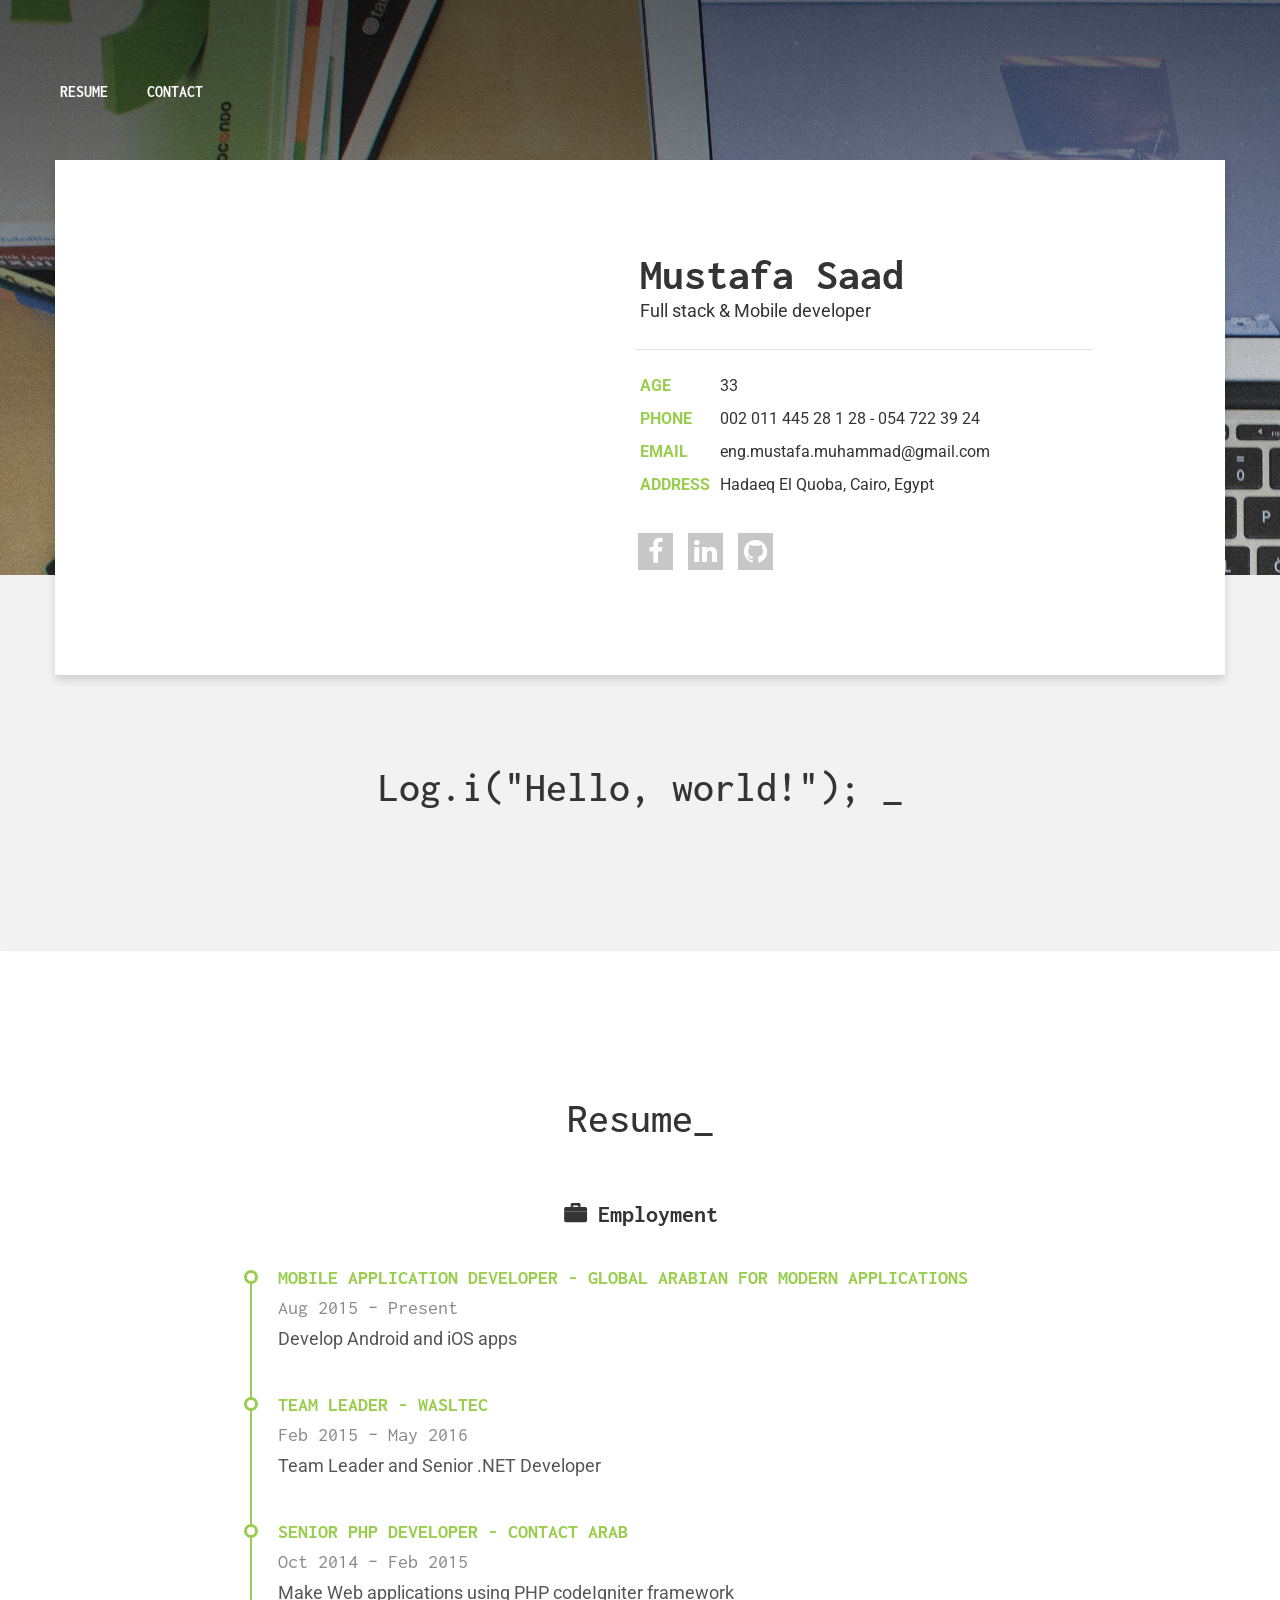
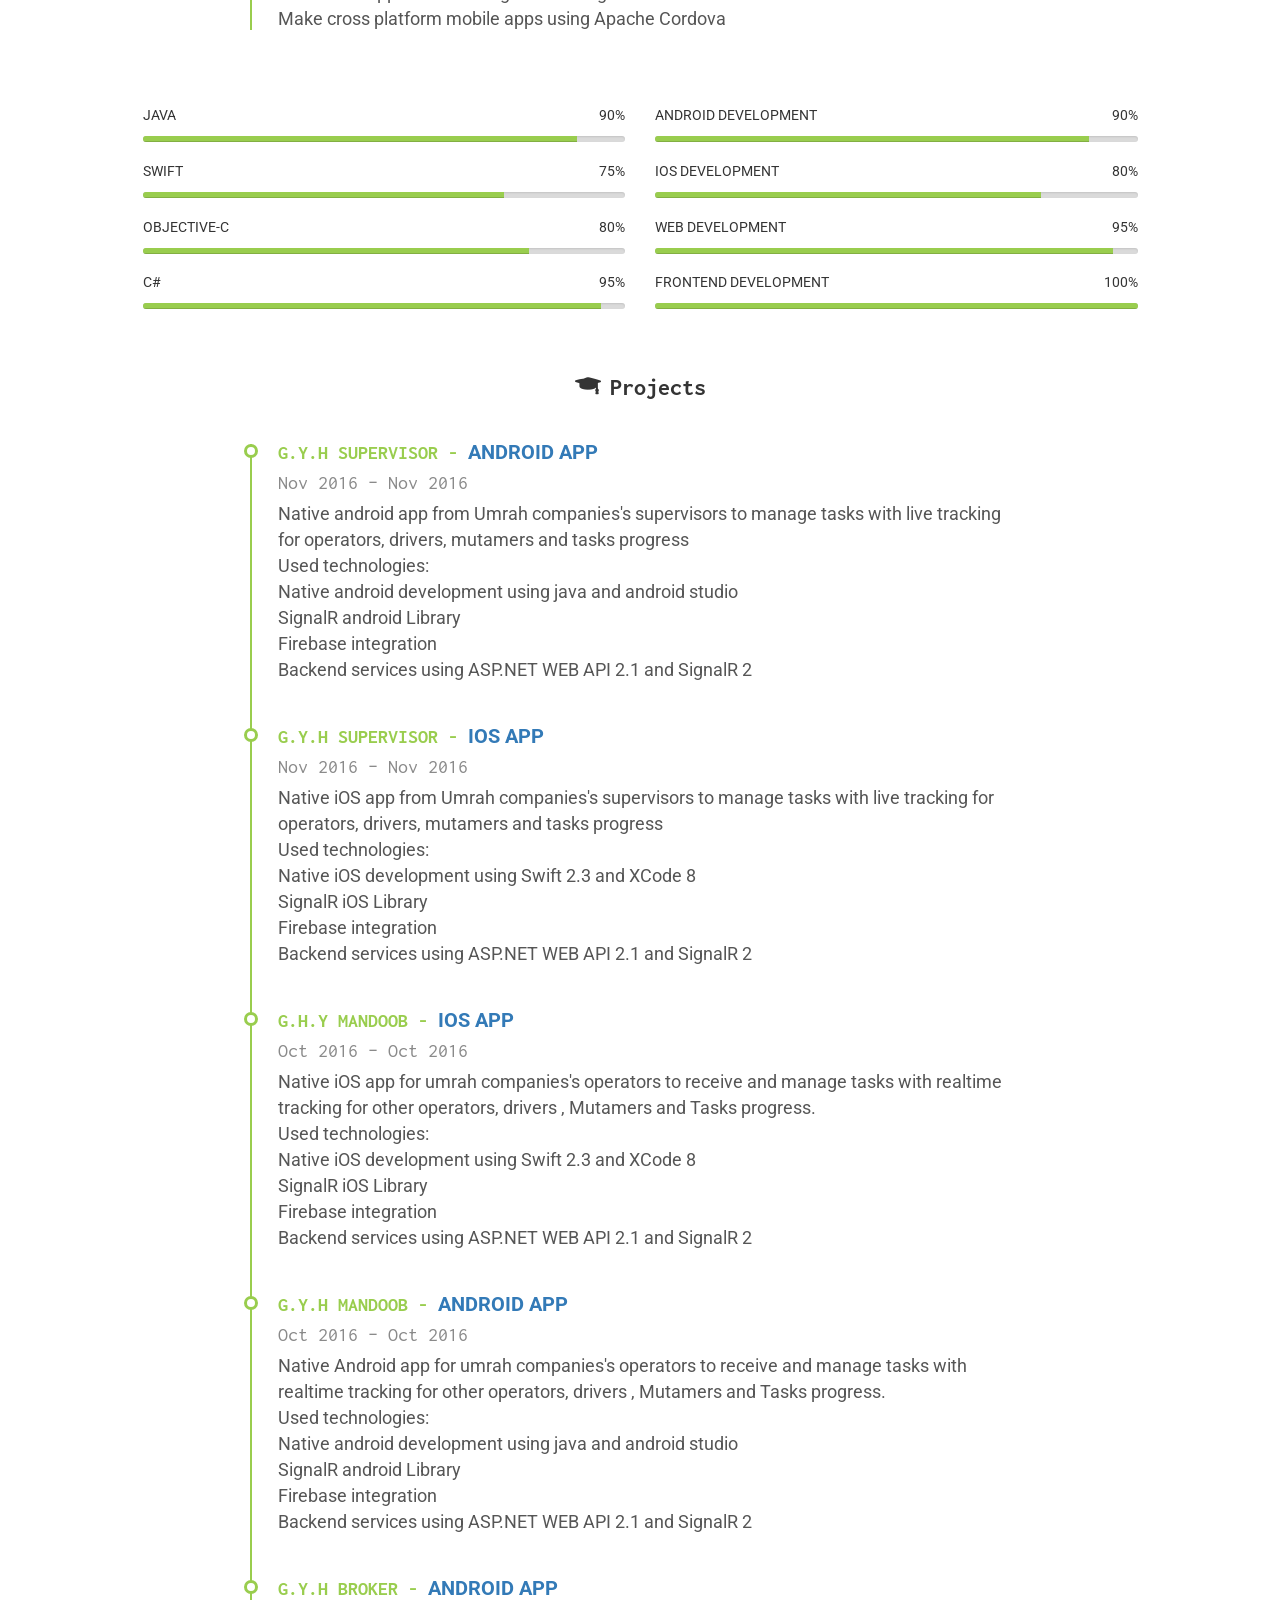
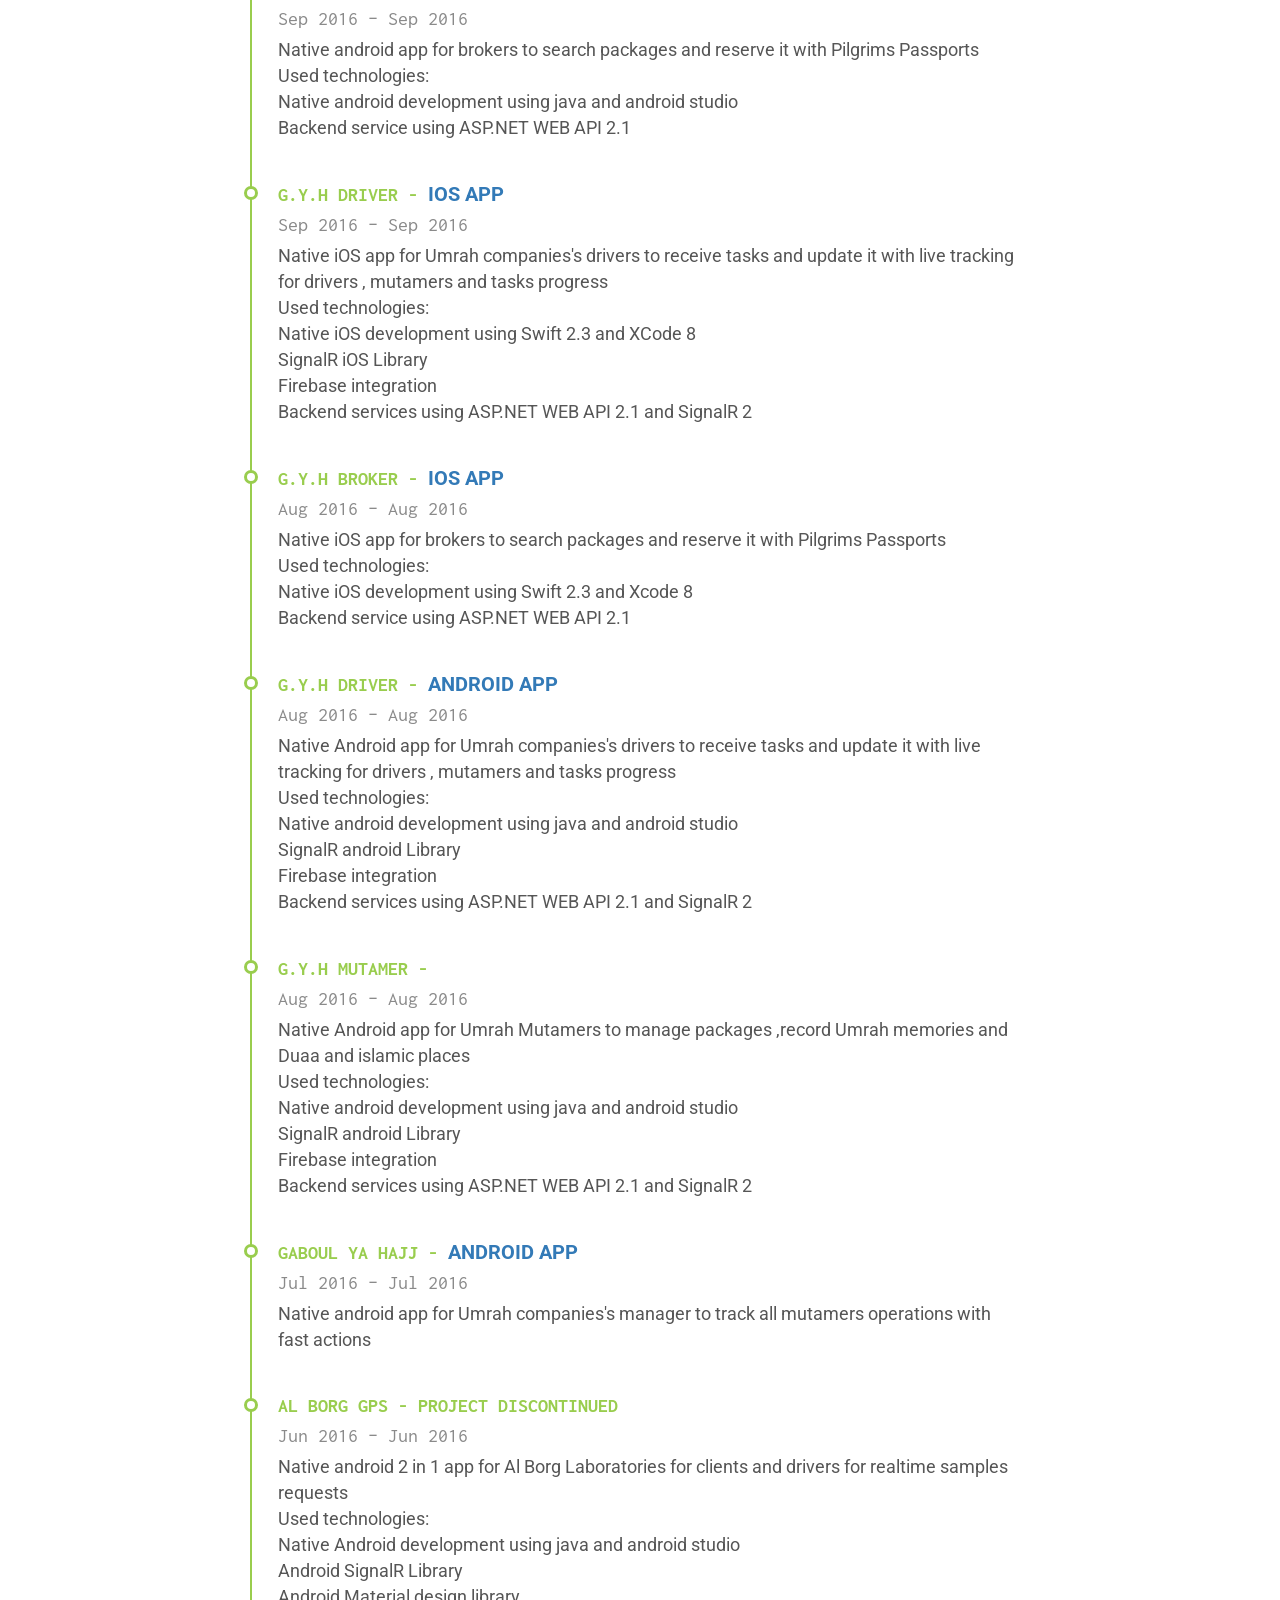
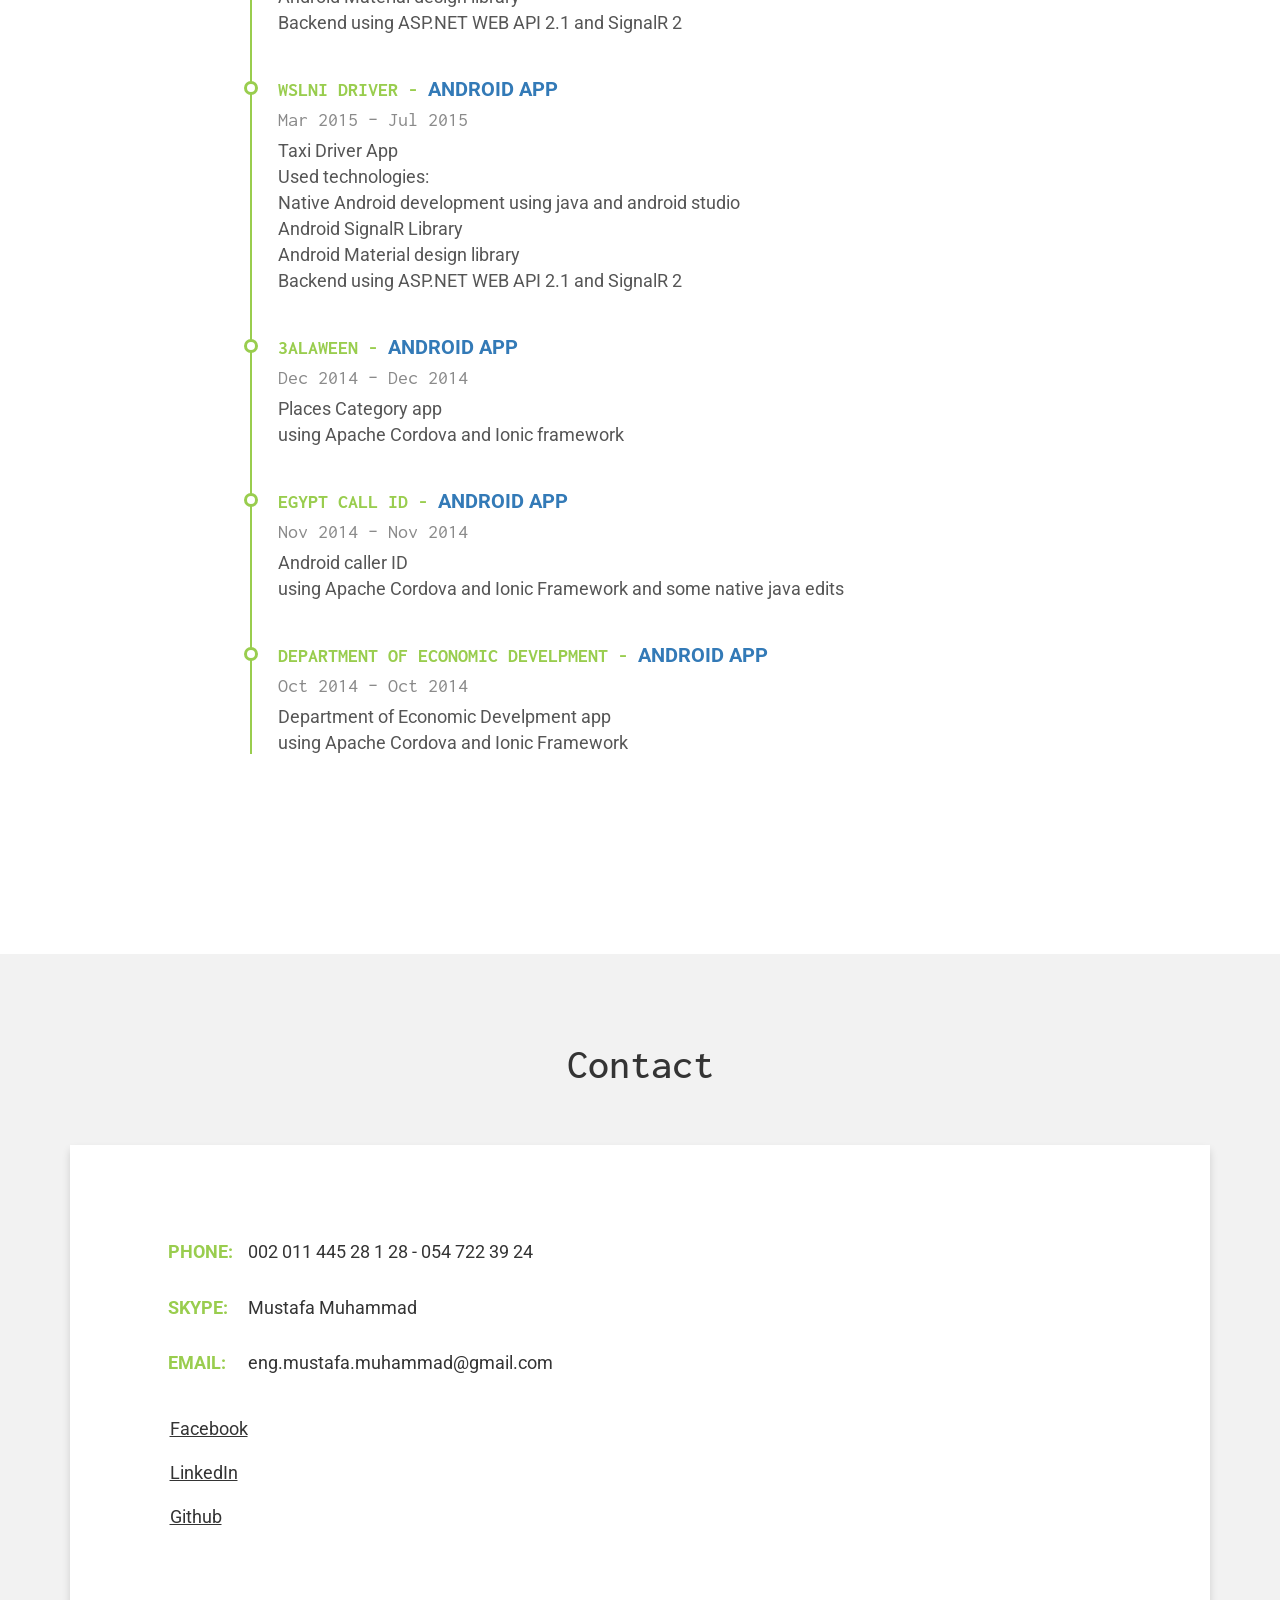
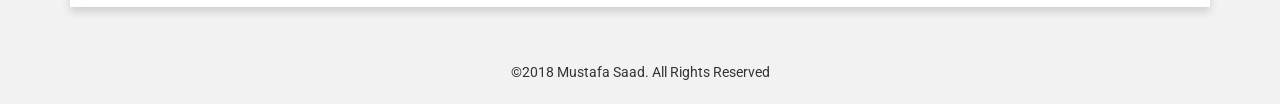
==== commit 0fd55efc: "Update Image and Information" ====
--- a/index.htm
+++ b/index.htm
@@ -8,7 +8,7 @@
   <meta name="description" content="">
   <meta name="author" content="">
 
-  <title>Freelancer - Start Bootstrap Theme</title>
+  <title>Mustafa Muhammad Saad - Full stack & Mobile developer</title>
 
   <!-- Custom Fonts -->
   <link href="https://fonts.googleapis.com/css?family=Inconsolata:400,700|Roboto:100,400,700" rel="stylesheet">
@@ -32,8 +32,7 @@
   <!-- Some vendor scripts -->
   <script src="js/jquery.waypoints.js" type="text/javascript"></script>
 
-  <!-- ONLY FOR PREVIEW -->
-  <script src="js/switcher.js" type="text/javascript"></script>
+  
 
   <!-- Here is where out theme custom scripts live -->
   <script src="js/scripts.js" type="text/javascript"></script>
@@ -71,19 +70,19 @@
         <div class="col-xs-10 col-xs-offset-1 col-sm-4 col-sm-offset-1 col-md-3 col-md-offset-2">
             <div class="row">
                 <!-- <img class="front__image img-responsive" src="http://placehold.it/1487x1765" alt=""/> -->
-                <img class="front__image img-responsive" src="img/logo.jpg" alt=""/>
+                <img class="front__image img-responsive" src="img/profile.jpg" alt=""/>
             </div>
         </div>
         <div class="col-xs-10 col-xs-offset-1 col-sm-5 col-sm-offset-1 col-md-5 col-md-offset-1">
           <div class="row">
-            <h1><strong>Mustafa Muhammad Saad</strong></h1>
+            <h1><strong>Mustafa Saad</strong></h1>
             <p class="text-muted">Full stack & Mobile developer</p>
           </div>
           <hr/>
           <div class="row">
             <dl class="dl-horizontal">
-              <dt>Age</dt><dd>32</dd>
-              <dt>Phone</dt><dd><a href="tel:00201144528128">002 011 445 28 1 28</a></dd>
+              <dt>Age</dt><dd>33</dd>
+              <dt>Phone</dt><dd><a href="tel:00201144528128">002 011 445 28 1 28 - 054 722 39 24</a></dd>
               <dt>Email</dt><dd><a href="mailto:eng.mustafa.muhammad@gmail.com">eng.mustafa.muhammad@gmail.com</a></dd>
               <dt>Address</dt><dd>Hadaeq El Quoba, Cairo, Egypt</dd>
             </dl>
@@ -113,7 +112,7 @@
       </div>
       <div class="row">
         <div id="hello" class="col-xs-10 col-xs-offset-1 intro_text">
-          <h2 id="hello_header">Hello!_</h2>
+          <h2 id="hello_header">Log.i("Hello, world!"); _</h2>
           <!--<div class="row">
             <p>
                 Lorem ipsum dolor sit amet, consectetur adipisicing elit, sed do eiusmod tempor incididunt ut labore et dolore magna aliqua.
@@ -501,11 +500,11 @@
       <h2 id="contacts_header" class="text-center header_color_special">Contact me_</h2>
       <div class="card">
         <div class="reviews row">
-          <div class="contacts_links col-xs-10 col-xs-offset-1 col-sm-5 col-sm-offset-1 col-md-4">
+          <div class="contacts_links col-xs-10 col-xs-offset-1 col-sm-5 col-sm-offset-1 col-md-12">
             <div class="row">
               <div class="col-xs-7 col-sm-12">
                 <dl class="dl-horizontal">
-                  <dt>Phone:</dt><dd><a href="tel:00201144528128">002 011 445 28 1 28</a></dd>
+                  <dt>Phone:</dt><dd><a href="tel:00201144528128">002 011 445 28 1 28 - 054 722 39 24</a></dd>
                   <dt>Skype:</dt><dd><a href="skype:eng.mustafa.muhammad@outlook.com">Mustafa Muhammad</a></dd>
                   <dt>Email:</dt><dd><a href="mailto:eng.mustafa.muhammad@gmail.com">eng.mustafa.muhammad@gmail.com</a></dd>
                 </dl>
@@ -530,7 +529,7 @@
           <div>
               <div class="row">
                   <div class="col-xs-12">
-                      <p class="small text-center">&copy;2017 Mustafa Muhammad Saad. All Rights Reserved</p>
+                      <p class="small text-center">&copy;2018 Mustafa Saad. All Rights Reserved</p>
                   </div>
               </div>
           </div>
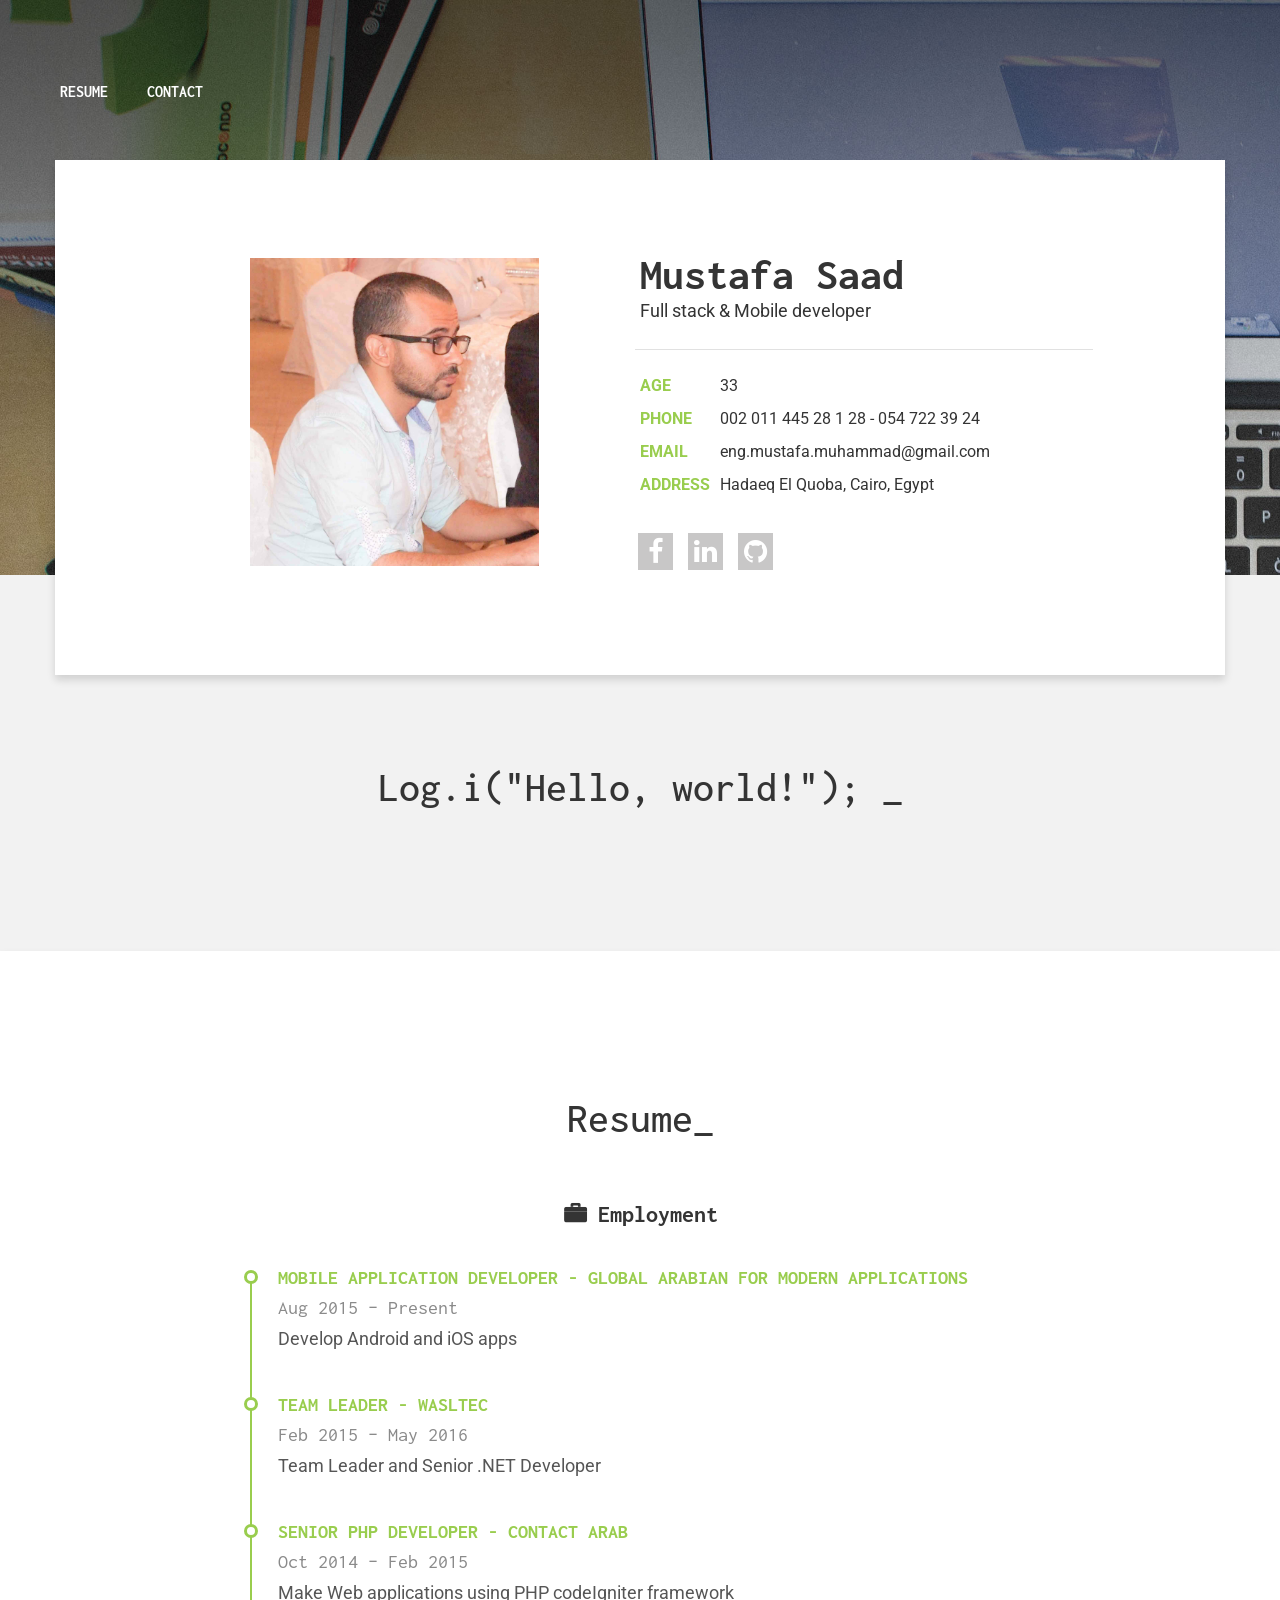
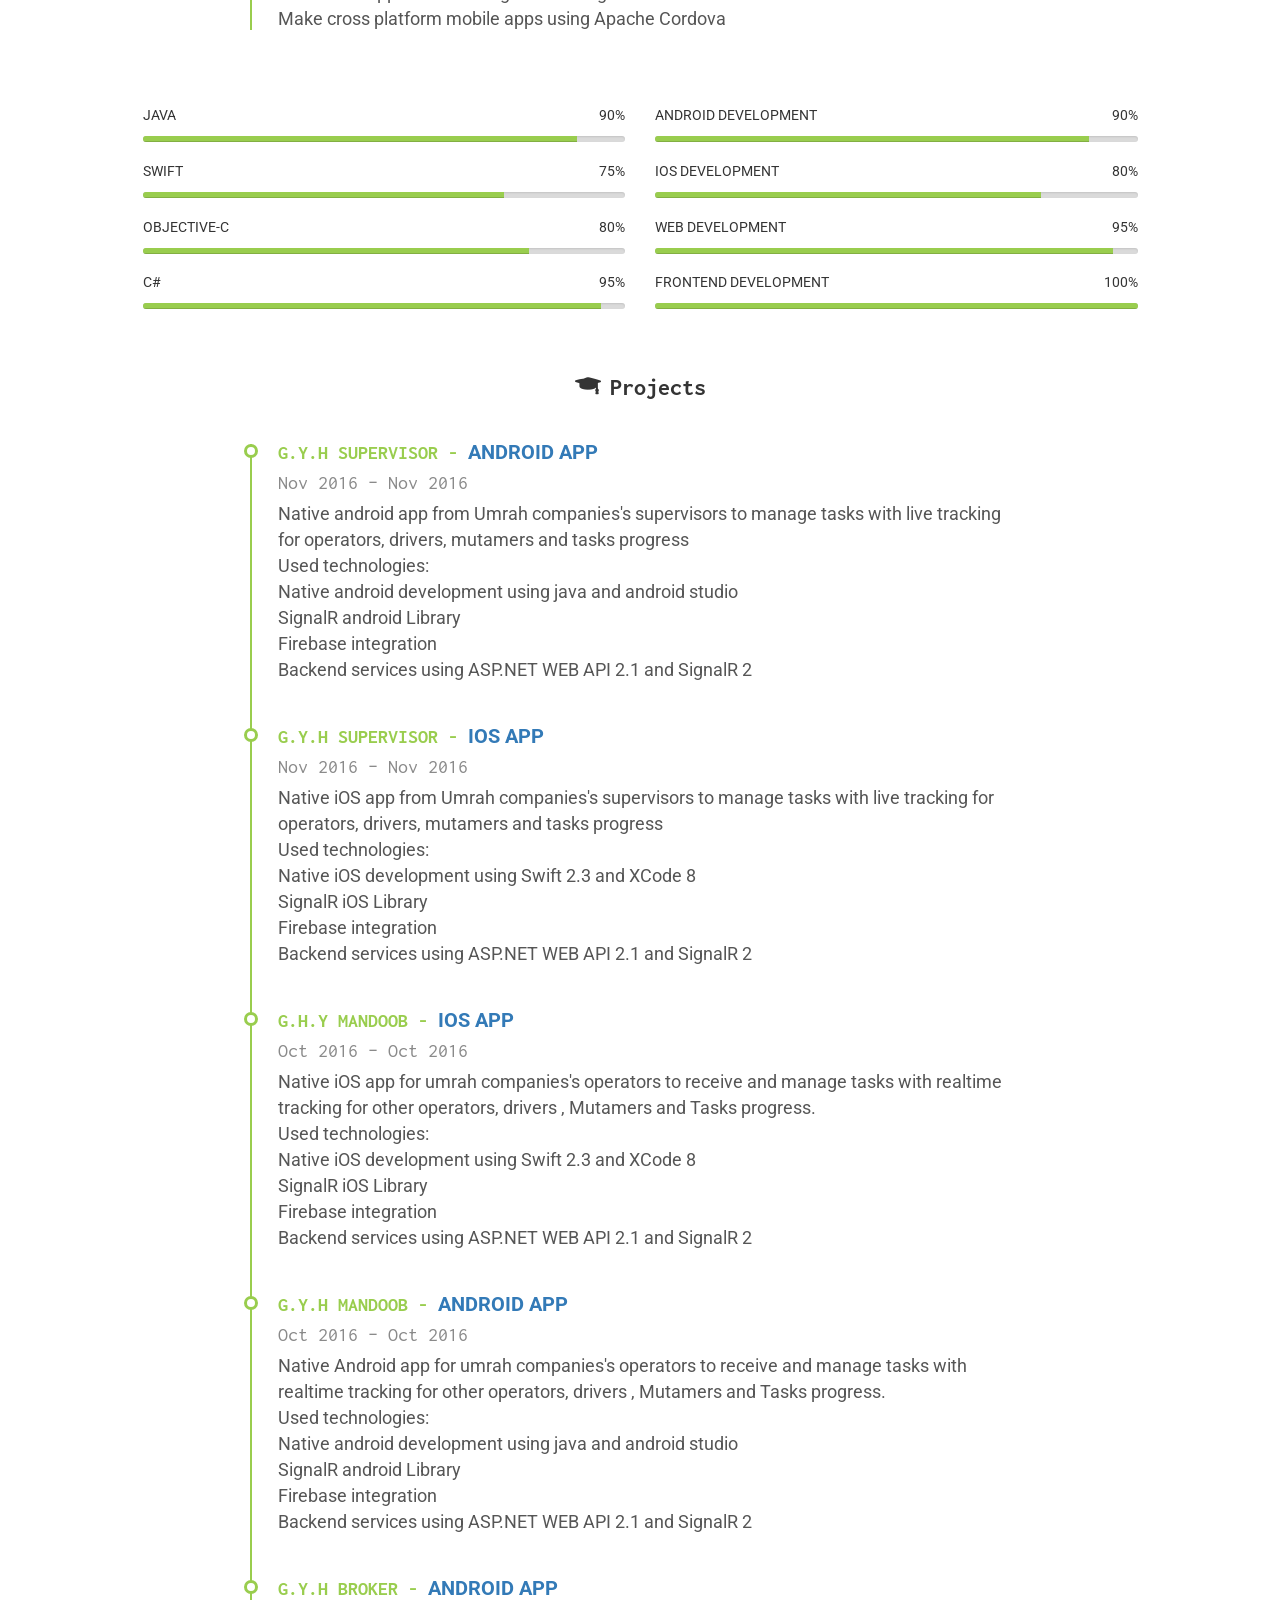
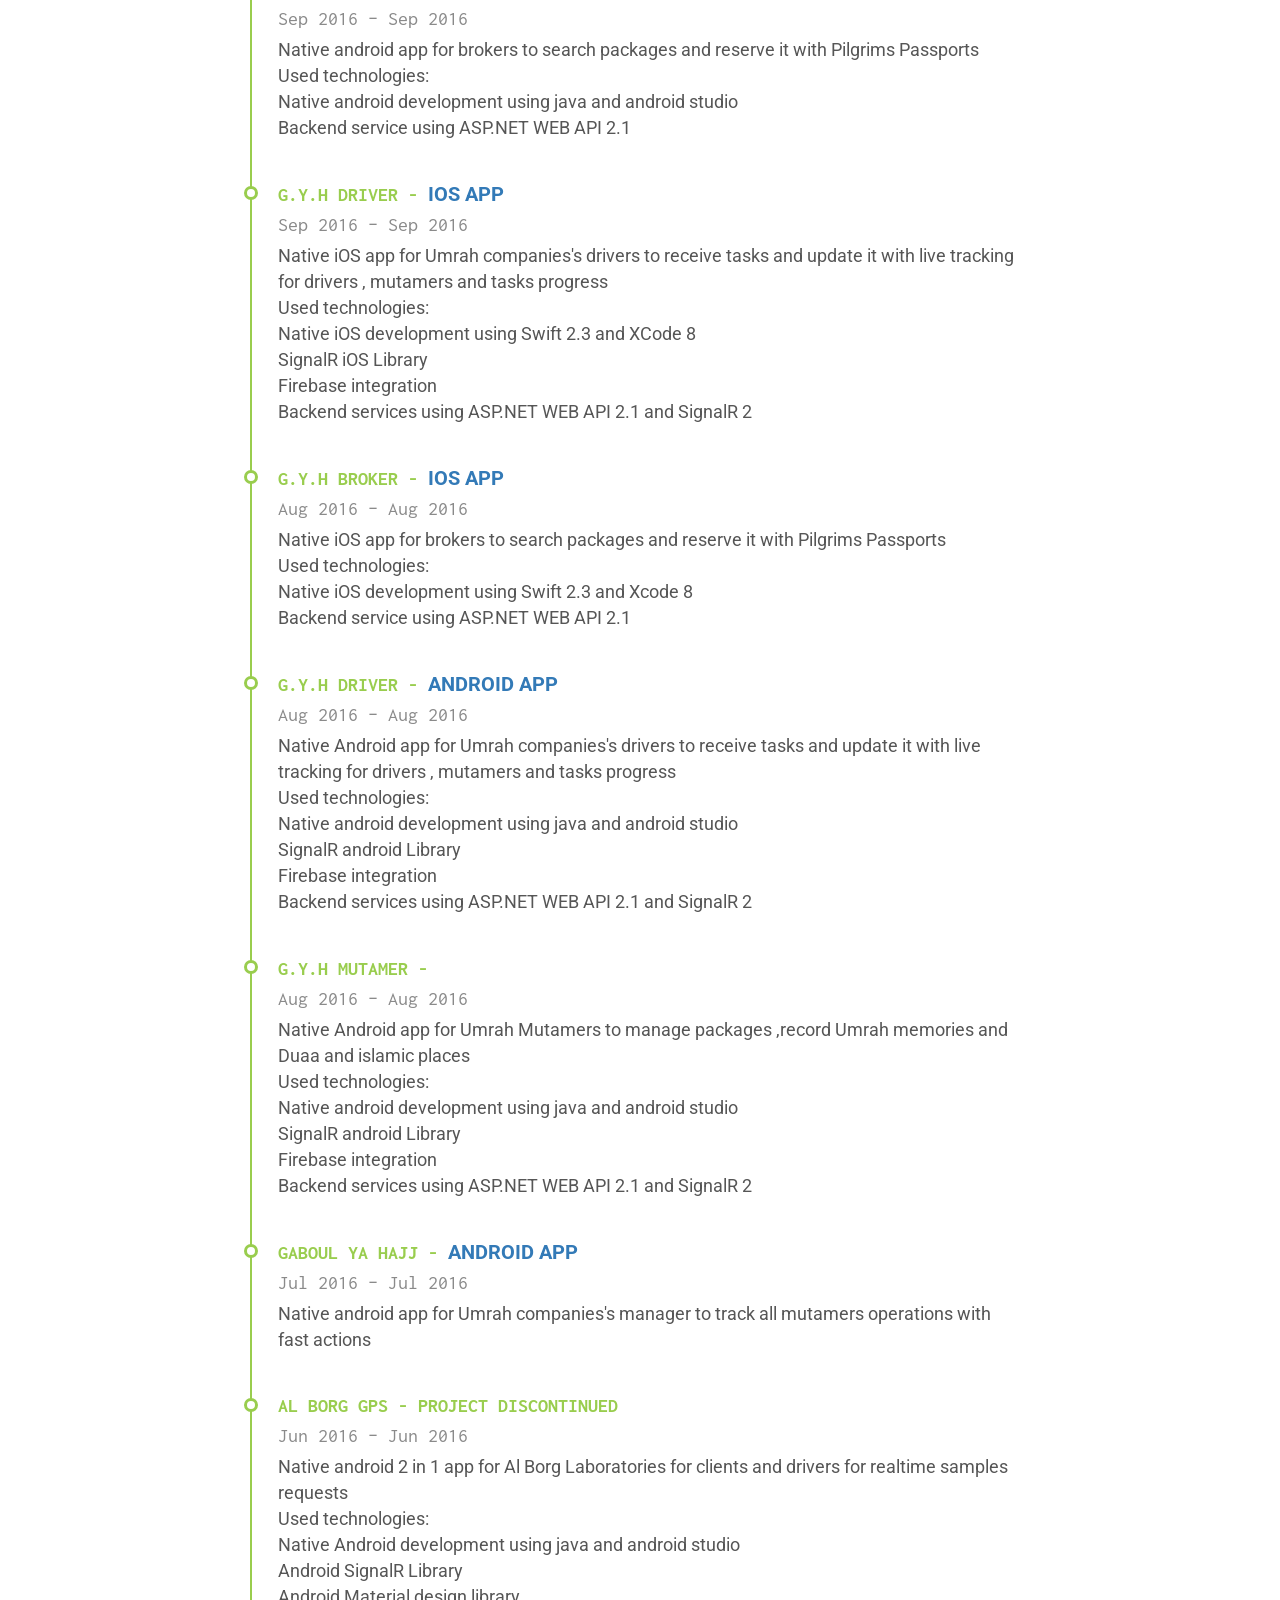
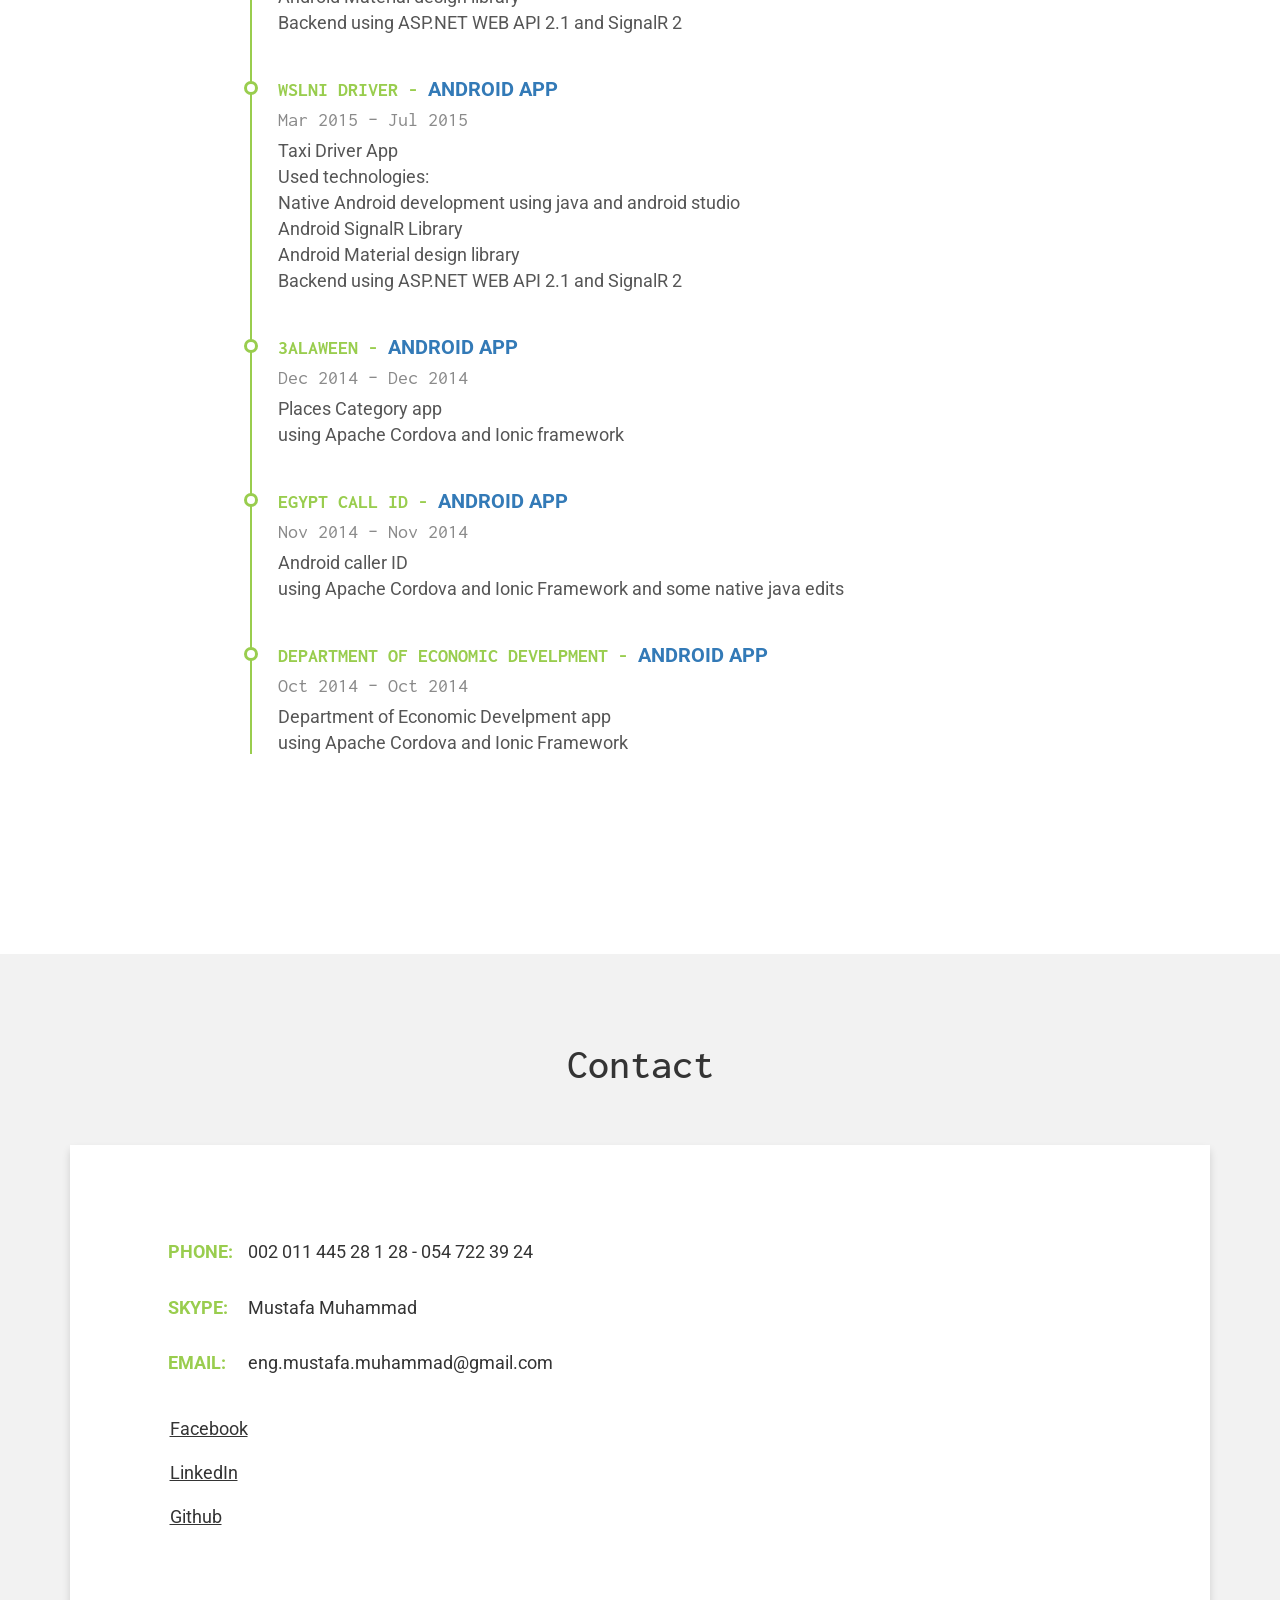
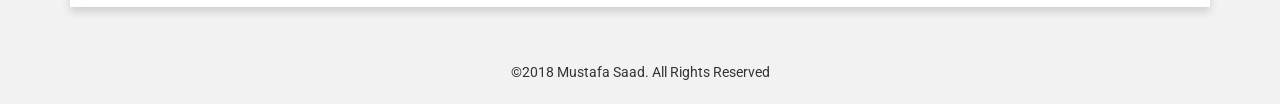
==== commit 3b471559: "Fix Image name" ====
--- a/index.htm
+++ b/index.htm
@@ -70,7 +70,7 @@
         <div class="col-xs-10 col-xs-offset-1 col-sm-4 col-sm-offset-1 col-md-3 col-md-offset-2">
             <div class="row">
                 <!-- <img class="front__image img-responsive" src="http://placehold.it/1487x1765" alt=""/> -->
-                <img class="front__image img-responsive" src="img/profile.jpg" alt=""/>
+                <img class="front__image img-responsive" src="img/Profile.jpg" alt=""/>
             </div>
         </div>
         <div class="col-xs-10 col-xs-offset-1 col-sm-5 col-sm-offset-1 col-md-5 col-md-offset-1">
